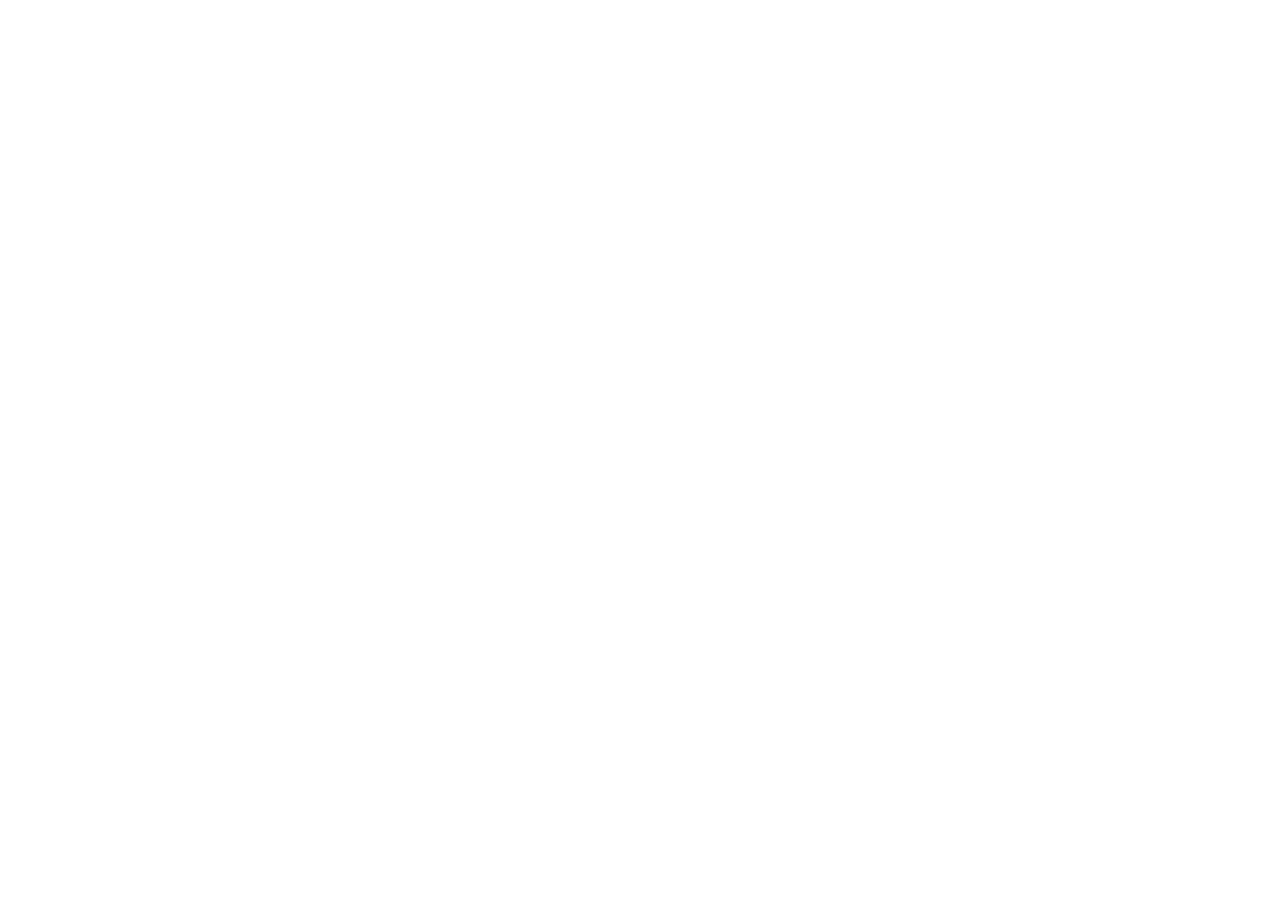
==== index.html @ fa91f6a6 "portfolio" ====
<!DOCTYPE html>
<html lang="fr">
<head>
    <meta charset="UTF-8">
    <meta name="viewport" content="width=device-width, initial-scale=1.0">
    <link rel="stylesheet" href="./public/assets/css/style.css">
    <link rel="stylesheet" href="./assets/framework/bootstrap.min.css">
    <title>Portfolio</title>
</head>
<body>
    <header>

    </header>

    <main>

    </main>

    <footer>
        
    </footer>
    <script src="./assets/framework/bootstrap.min.js"></script>
</body>
</html>
---- public/assets/css/style.css ----
: root {
    
}
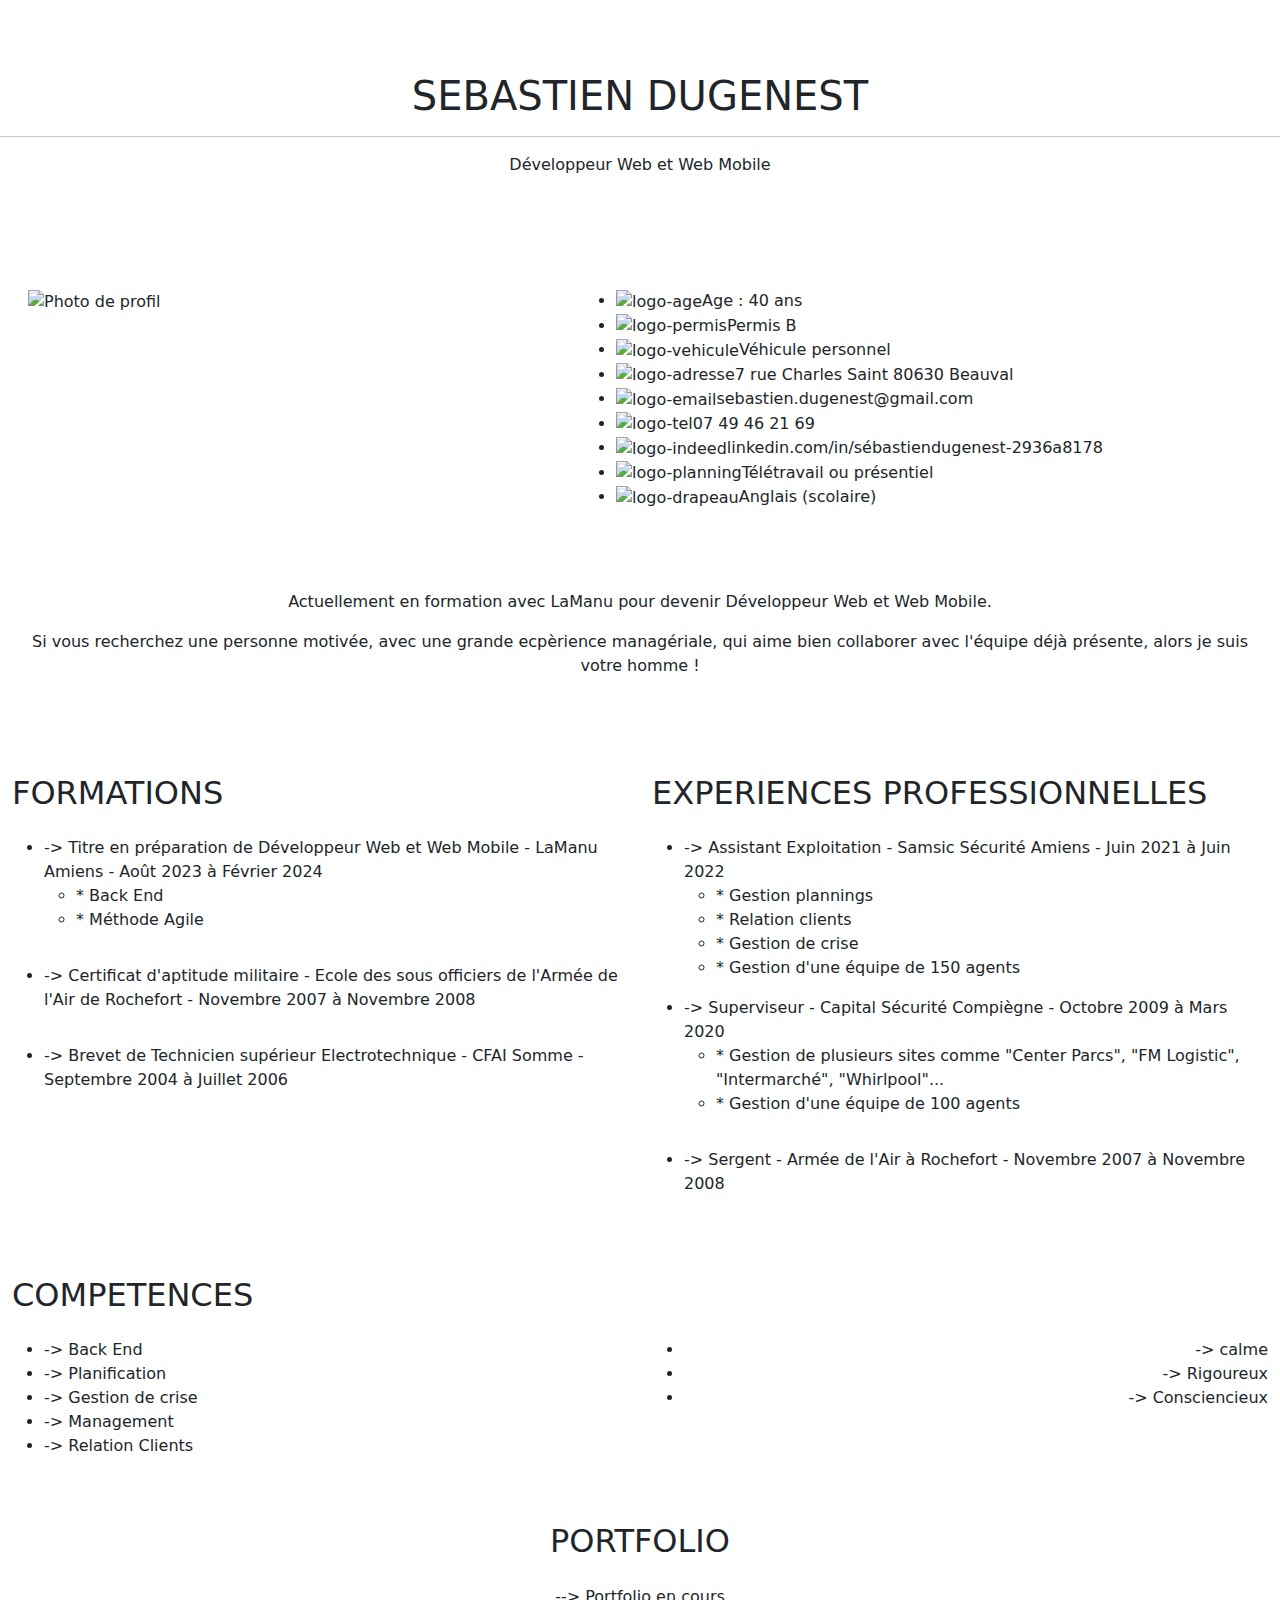
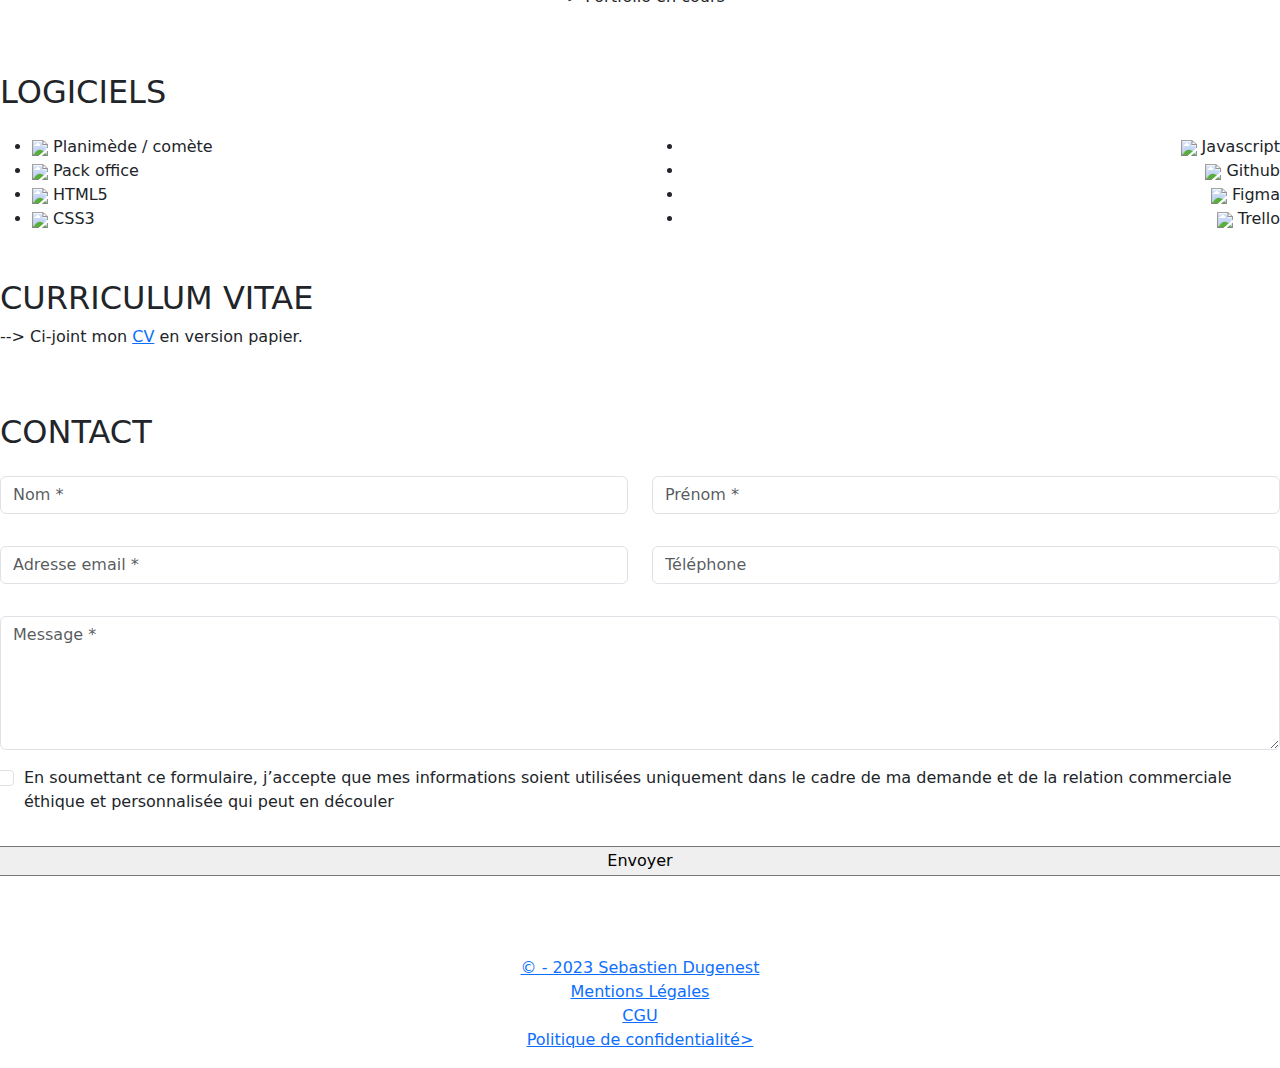
==== commit e1d6c2f0: "modif index" ====
--- a/index.html
+++ b/index.html
@@ -3,22 +3,206 @@
 <head>
     <meta charset="UTF-8">
     <meta name="viewport" content="width=device-width, initial-scale=1.0">
+    <link rel="stylesheet" href="./public/assets/framework/bootstrap.min.css">
     <link rel="stylesheet" href="./public/assets/css/style.css">
-    <link rel="stylesheet" href="./assets/framework/bootstrap.min.css">
     <title>Portfolio</title>
 </head>
+
 <body>
-    <header>
-
+        <div class="container-fluid">            
+            <div class="row">
+                <div class="col-12 col-md-12 px-3">
+                    <nav class="navbar navbar-expand-lg navbar-dark">
+                        <a class="navbar-brand" href="#" id="portfoliohead"></a>
+                        <button class="navbar-toggler" type="button" data-bs-toggle="collapse" data-bs-target="#navbarSupportedContent" aria-controls="navbarSupportedContent" aria-expanded="false" aria-label="Toggle navigation">
+                            <span class="navbar-toggler-icon"></span>
+                        </button>
+                        <div class="collapse navbar-collapse justify-content-end" id="navbarSupportedContent">
+                            <ul class="navbar-nav mb-2 mb-lg-0">
+                                <li class="nav-item">
+                                    <a class="nav-link active" aria-current="page" href="#biographie"><p id="portfoliohead">Biographie</p></a>
+                                </li>
+                                <li class="nav-item">
+                                    <a class="nav-link active" aria-current="page" href="#portfolio"><p id="portfoliohead">Portfolio</p></a>
+                                </li>
+                                <li class="nav-item">
+                                    <a class="nav-link active" aria-current="page" href="#contact"><p id="portfoliohead">Contact</p></a>
+                                </li>
+                            </ul>
+                        </div>
+                    </nav>
+                </div>
+            </div>
+        </div>
+
+    <header id="header_img" class="container-fluid">
+        <div class="row overlay"></div>
     </header>
+        <div class="row h-100 justify-content-center align-items-center overlay">
+            <div class="col text-center">
+                <h1 class="header-title">SEBASTIEN DUGENEST</h1><hr>
+                <p class="header-text">Développeur Web et Web Mobile</p>
+            </div>
+        </div>
+    
 
     <main>
-
+        <section class="biographie" id="biographie">
+            <div class="container-fluid py-5">
+                <div class="row px-md-3">
+                    <div class="col-md-5 py-5">
+                        <img src="./public/assets/img/Photo.jpg" alt="Photo de profil" class="img-fluid">
+                    </div>
+                    <div class="col col-md-7 py-5 px-md-5">
+                        <ul class="nav-item">
+                            <li class="biographie-text"><img class="logo" src="./public/assets/img/3788610.png" alt="logo-age">Age : 40 ans</li>
+                            <li class="biographie-text"><img class="logo" src="./public/assets/img/1581919.png" alt="logo-permis">Permis B</li>
+                            <li class="biographie-text"><img class="logo" src="./public/assets/img/43849624-icône-de-voiture-transport-icon-vector-illustration.jpeg" alt="logo-vehicule">Véhicule personnel</li>
+                            <li class="biographie-text"><img class="logo" src="./public/assets/img/pngtree-address-icon-image_2287716.jpeg" alt="logo-adresse">7 rue Charles Saint 80630 Beauval</li>
+                            <li class="biographie-text"><img class="logo" src="./public/assets/img/icône-de-l-enveloppe-message-électronique-boîte-réception-messages-électroniques-web-messagerie-158449848.webp" alt="logo-email">sebastien.dugenest@gmail.com</li>
+                            <li class="biographie-text"><img class="logo" src="./public/assets/img/pngtree-phone-icon-isolated-on-abstract-background-png-image_2001593.jpeg" alt="logo-tel">07 49 46 21 69</li>
+                            <li class="biographie-text"><img class="logo" src="./public/assets/img/174857.png" alt="logo-indeed">linkedin.com/in/sébastiendugenest-2936a8178</li>
+                            <li class="biographie-text"><img class="logo" src="./public/assets/img/49870.png" alt="logo-planning">Télétravail ou présentiel</li>
+                            <li class="biographie-text"><img class="logo" src="./public/assets/img/1377975.png" alt="logo-drapeau">Anglais (scolaire)</li>
+                        </ul>
+                    </div>
+                </div>
+                <div class="row py-md-3 text-center">
+                    <p class="biographie-text">Actuellement en formation avec LaManu pour devenir Développeur Web et Web Mobile.</p>
+                    <p class="biographie-text">Si vous recherchez une personne motivée, avec une grande ecpèrience managériale, qui aime bien collaborer avec l'équipe déjà présente, alors je suis votre homme !</p>
+                </div>
+            </div>
+        </section>
+        <section class="informations">
+            <div class="container-fluid">
+                <div class="row">
+                    <div class="formations col col-md-6 py-3 py-md-3">
+                        <h2 class="formations-title">FORMATIONS</h2>
+                        <ul class="nav-item">
+                            <li class="formations-text py-3">-> Titre en préparation de Développeur Web et Web Mobile - LaManu Amiens - <span class="italic">Août 2023 à Février 2024</span>
+                                <ul class="sous-class-formations-text">
+                                    <li class="sous-class-formations-text">* Back End</li>
+                                    <li class="sous-class-formations-text">* Méthode Agile</li>
+                                </ul>
+                            </li>
+                            <li class="formations-text py-3">-> Certificat d'aptitude militaire - Ecole des sous officiers de l'Armée de l'Air de Rochefort - <span class="italic">Novembre 2007 à Novembre 2008</span></li>
+                            <li class="formations-text py-3">-> Brevet de Technicien supérieur Electrotechnique - CFAI Somme - <span class="italic">Septembre 2004 à Juillet 2006</span></li>
+                        </ul>
+                    </div>
+                    <div class="experiences-professionnelles col col-md-6 py-3 py-md-3">
+                        <h2 class="experiences-professionnelles-title">EXPERIENCES PROFESSIONNELLES</h2>
+                        <ul class="nav-item py-3">
+                            <li class="experiences-professionnelles-text">-> Assistant Exploitation - Samsic Sécurité Amiens - <span class="italic">Juin 2021 à Juin 2022</span>
+                                <ul class="sous-class-experiences-professionnelles">
+                                    <li class="sous-class-experiences-professionnelles-text">* Gestion plannings</li>
+                                    <li class="sous-class-experiences-professionnelles-text">* Relation clients</li>
+                                    <li class="sous-class-experiences-professionnelles-text">* Gestion de crise</li>
+                                    <li class="sous-class-experiences-professionnelles-text">* Gestion d'une équipe de 150 agents</li>
+                                </ul>
+                            </li>
+                            <li class="experiences-professionnelles-text py-3">-> Superviseur - Capital Sécurité Compiègne - <span class="italic">Octobre 2009 à Mars 2020</span>
+                                <ul class="sous-class-experiences-professionnelles">
+                                    <li class="sous-class-experiences-professionnelles-text">* Gestion de plusieurs sites comme "Center Parcs", "FM Logistic", "Intermarché", "Whirlpool"...</li>
+                                    <li class="sous-class-experiences-professionnelles-text">* Gestion d'une équipe de 100 agents</li>
+                                </ul>                                </li>
+                            <li class="experiences-professionnelles-text py-3">-> Sergent - Armée de l'Air à Rochefort - <span class="italic">Novembre 2007 à Novembre 2008</span></li>
+                        </ul>
+                    </div>
+                </div>
+                <div class="row competences py-3">
+                    <h2 class="competences-title">COMPETENCES</h2>
+                    <div class="col-md-6 py-3">
+                        <ul class="nav-item">
+                            <li class="competences-text">-> Back End</li>
+                            <li class="competences-text">-> Planification</li>
+                            <li class="competences-text">-> Gestion de crise</li>
+                            <li class="competences-text">-> Management</li>
+                            <li class="competences-text">-> Relation Clients</li>
+                        </ul>
+                    </div>
+                    <div class="col-md-6 text-md-around py-3 text-md-end">
+                        <ul class="nav-item">
+                            <li class="competences-text">-> calme</li>
+                            <li class="competences-text">-> Rigoureux</li>
+                            <li class="competences-text">-> Consciencieux</li>
+                        </ul>
+                    </div>
+                </div>
+            </div>
+        <section class="portfolio py-3 text-center" id="portfolio">
+            <h2>PORTFOLIO</h2>
+            <p class="portfolio-text py-3">--> Portfolio en cours</p>
+        </section>
+            <div class="row logiciels py-3">
+                <h2 class="logiciels-title">LOGICIELS</h2>
+                <div class="col-md-6 py-md-3">
+                    <ul class="nav-item">
+                        <li class="logiciels-text"><img class="logo2" src="./public/assets/img/49870.png"> Planimède / comète</li>
+                        <li class="logiciels-text"><img class="logo2" src="./public/assets/img/1486565573-microsoft-office_81557.png"> Pack office</li>
+                        <li class="logiciels-text"><img class="logo2" src="./public/assets/img/social_html5_1970.png"> HTML5</li>
+                        <li class="logiciels-text"><img class="logo2" src="./public/assets/img/css3.png"> CSS3</li>
+                    </ul>
+                </div>
+                <div class="col-md-6 text-md-end py-md-3">
+                    <ul class="nav-item">
+                        <li class="logiciels-text"><img class="logo2" src="./public/assets/img/5968292.png"> Javascript </li>
+                        <li class="logiciels-text"><img class="logo2" src="./public/assets/img/png-transparent-github-social-media-computer-icons-logo-android-github-logo-computer-wallpaper-banner.png"> Github </li>
+                        <li class="logiciels-text"><img class="logo2" src="./public/assets/img/5968705.png"> Figma </li>
+                        <li class="logiciels-text"><img class="logo2" src="./public/assets/img/trello_icon_146085.png"> Trello </li>
+                    </ul>
+                </div>
+            </div>
+        </div>
+        </section>
+        <section class="cv-numerique">
+            <div class="row">
+                <h2>CURRICULUM VITAE</h2>
+                    <p>-->   Ci-joint mon <a href="./cv.html" class="cv">CV</a> en version papier.</p>
+            </div>
+        </section class="contact">
+        <form class="contact py-5 py-md-5" id="contact">
+                <h2>CONTACT</h2>
+            <div class="row py-3 py-md-3">    
+                <div class="col col-md-6"> 
+                    <input type="text" class="form-control" placeholder="Nom *" aria-label="Last name">
+                </div>
+                <div class="col col-md-6">
+                    <input type="text" class="form-control" placeholder="Prénom *" aria-label="First name">
+                </div>
+            </div>
+            <div class="row py-3 py-md-3">     
+                <div class="col col-md-6">
+                    <input type="email" class="form-control" placeholder="Adresse email *" aria-label="email">
+                </div>
+                <div class="col col-md-6">
+                    <input type="tel" class="form-control" placeholder="Téléphone" aria-label="number">
+                </div>
+            </div>
+            <div class="row py-3 py-md-3">
+                <div class="col">
+                    <textarea class="form-control" rows="5" placeholder="Message *"></textarea>
+                </div>
+            </div>
+            <div class="row form-check">
+                <input class="form-check-input" type="checkbox"><p>En soumettant ce formulaire, j’accepte que mes informations soient utilisées uniquement dans le cadre de ma demande et de la relation commerciale éthique et personnalisée qui peut en découler</p>
+            </div>
+            <div class="row py-3 py-md-3 justify-content-center">
+                <input class="btn-form" type="submit" value="Envoyer">
+            </div>
+        </form>
     </main>
 
     <footer>
-        
+        <div class="container-fluid">
+            <div class="row text-center py-3 py-md-3">
+                <div class="mention-legal-text"><a href="#">© - 2023 Sebastien Dugenest</a></div>                    
+                <div class="mention-legal-text"><a href="https://entreprendre.service-public.fr/vosdroits/F31228#:~:text=Les%20mentions%20l%C3%A9gales%20sont%20les,ou%20dans%20une%20page%20d%C3%A9di%C3%A9e.">Mentions Légales</a></div>
+                <div class="mention-legal-text"><a href="https://www.rocketlawyer.com/fr/fr/entreprise/utilisez-les-cgv-adaptees/document/cgu-conditions-generales-d-utilisation?gclid=CjwKCAjw6p-oBhAYEiwAgg2Pgll1vQj9U2InCCS0Q3O35NaMHdMT6wblmT2XVbriUt9PA_g9YZSHcRoCIE4QAvD_BwE">CGU</a></div>
+                <div class="mention-legal-text"><a href="https://cookiefirst.com/fr/generateur-de-politique-de-cookies-pour-votre-site-web/?gclid=CjwKCAjw6p-oBhAYEiwAgg2PghpPvGIw2X0zA-8cw4-gaSRVlmwPX-BAu9-tBrBmLYZ2girv2cmzgxoC_WwQAvD_BwE">Politique de confidentialité></a></div>
+            </div>
+        </div>
     </footer>
-    <script src="./assets/framework/bootstrap.min.js"></script>
+
+    <script src="./public/assets/framework/bootstrap.min.js"></script>
 </body>
 </html>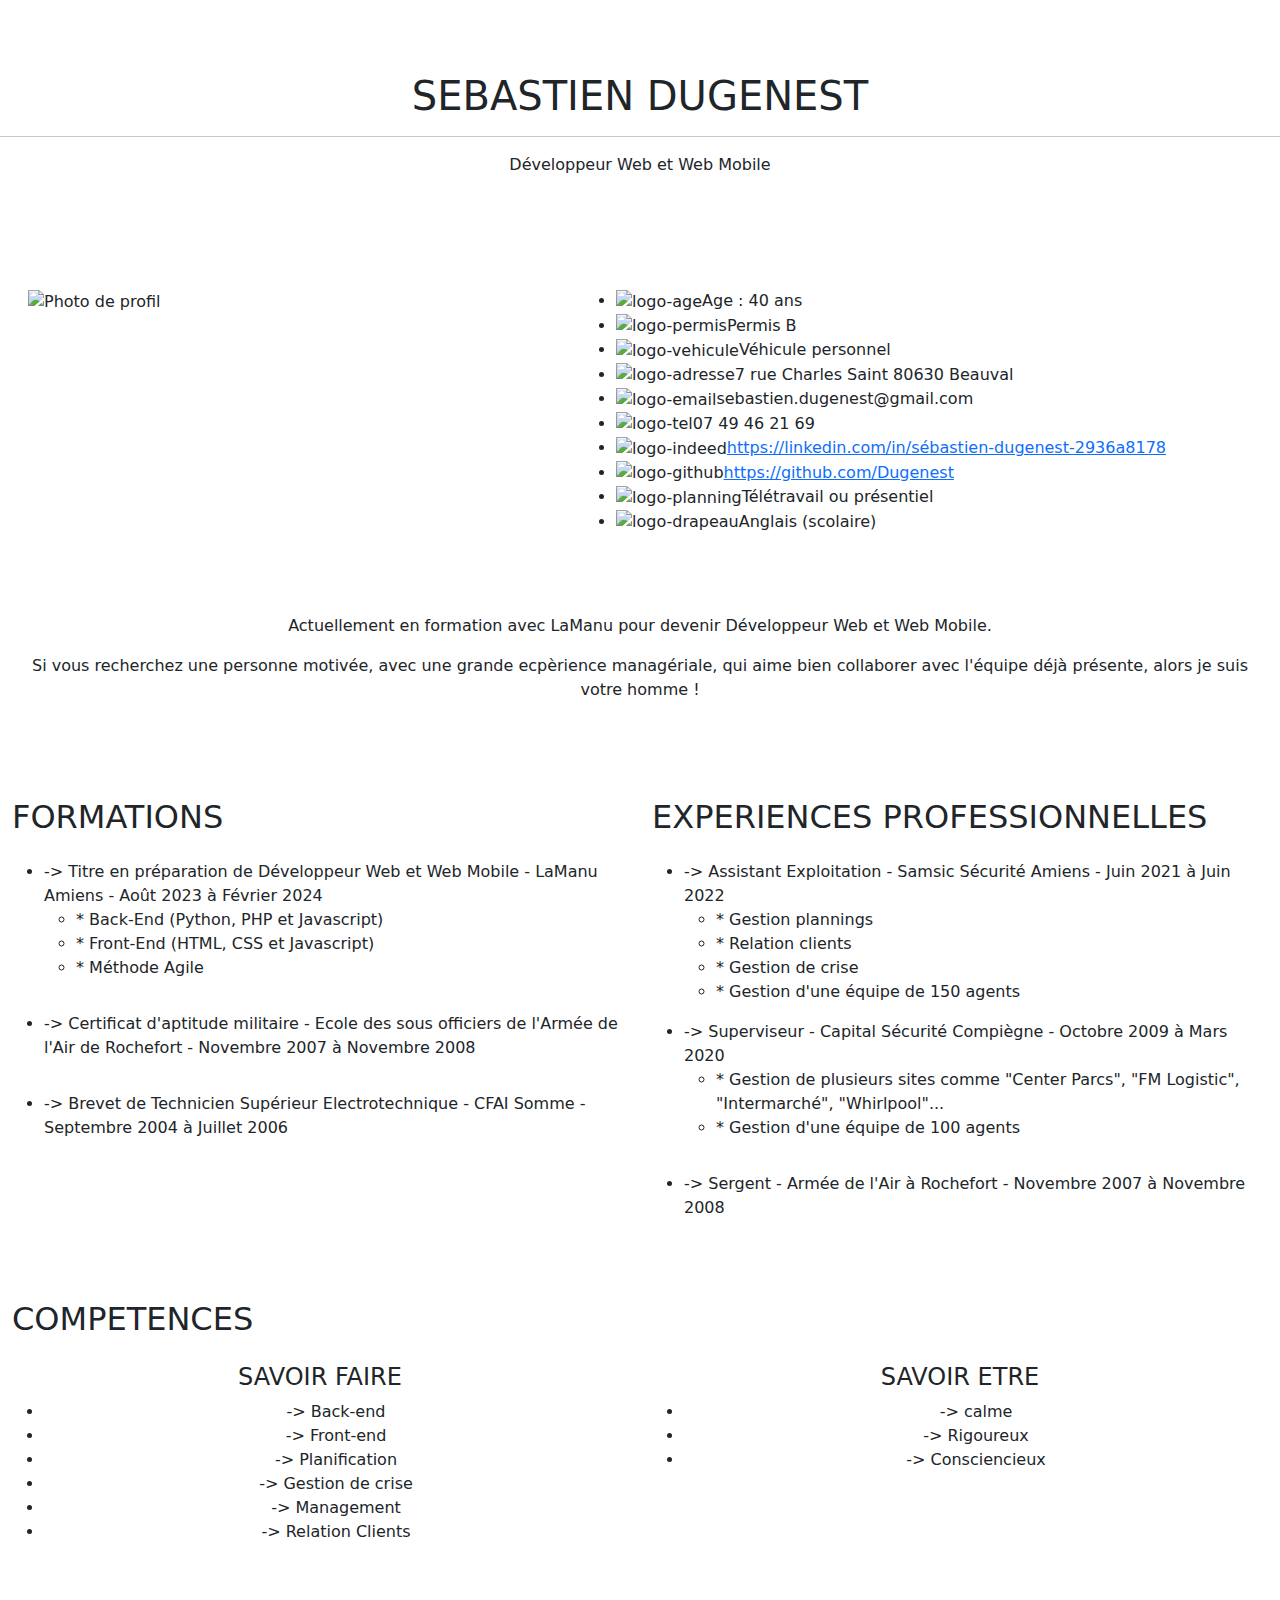
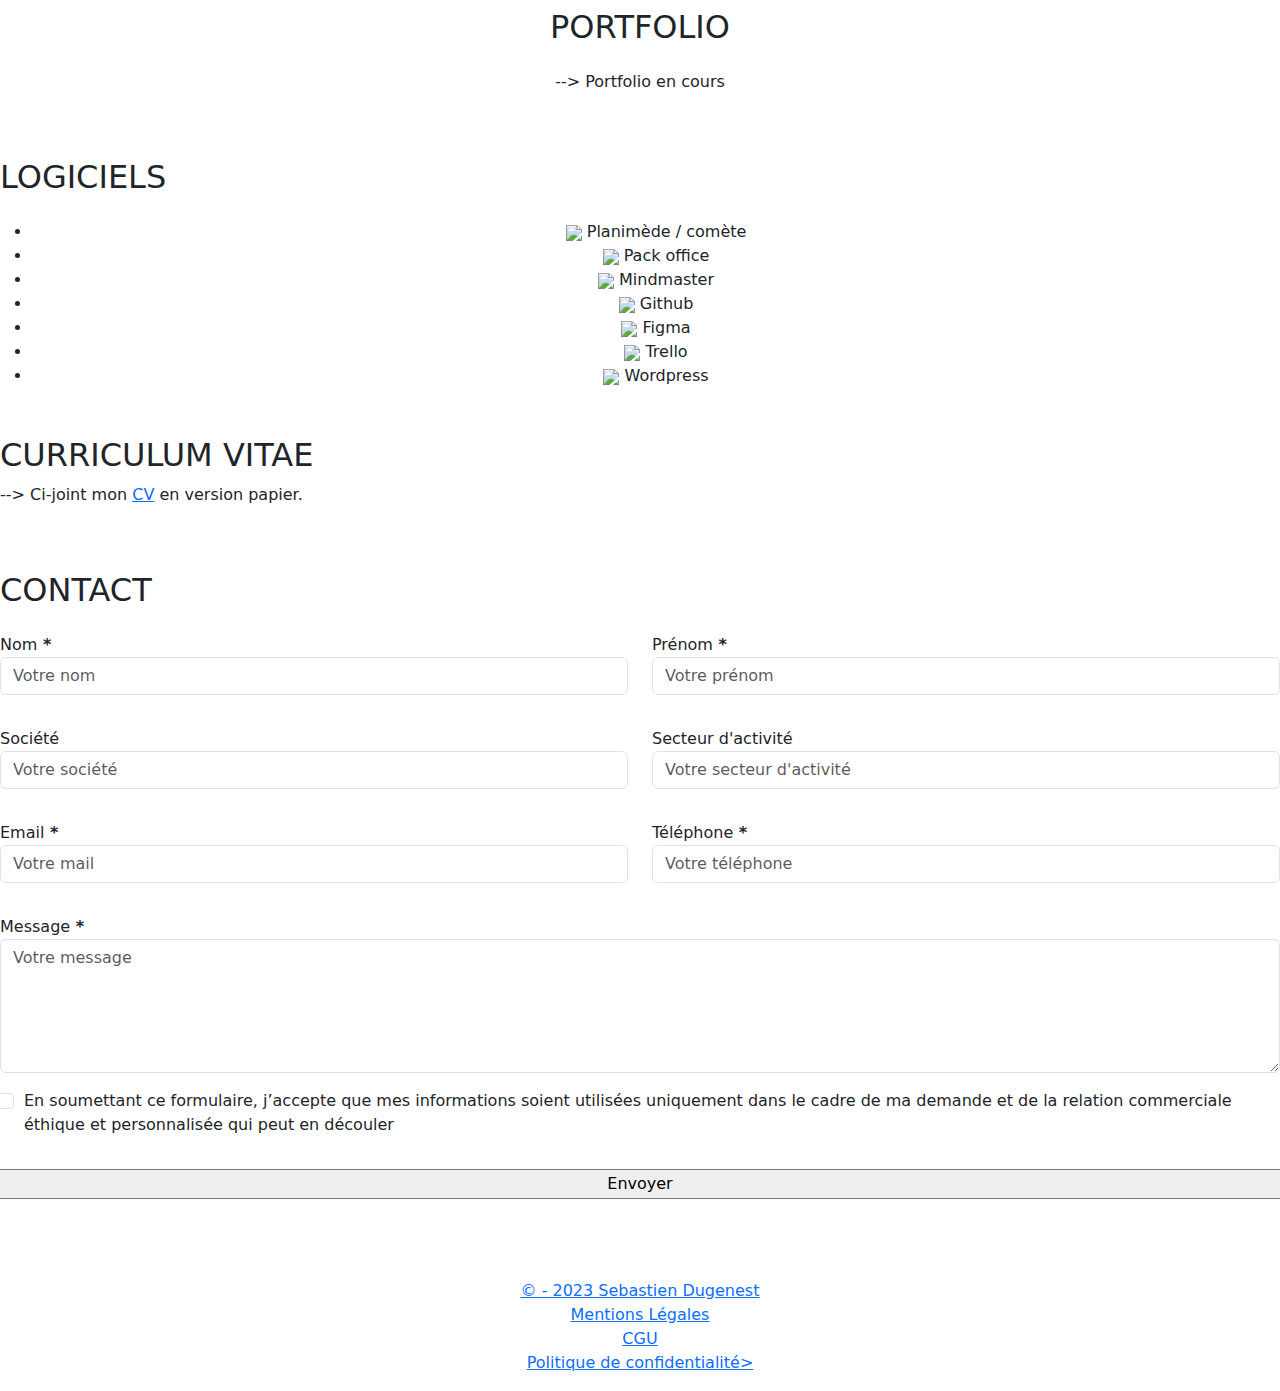
==== commit 6800d267: "modif nom" ====
--- a/index.html
+++ b/index.html
@@ -5,10 +5,11 @@
     <meta name="viewport" content="width=device-width, initial-scale=1.0">
     <link rel="stylesheet" href="./public/assets/framework/bootstrap.min.css">
     <link rel="stylesheet" href="./public/assets/css/style.css">
-    <title>Portfolio</title>
+    <title>Dugenest Sebastien</title>
 </head>
 
 <body>
+<!-- Début de la Navbar -->
         <div class="container-fluid">            
             <div class="row">
                 <div class="col-12 col-md-12 px-3">
@@ -26,6 +27,9 @@
                                     <a class="nav-link active" aria-current="page" href="#portfolio"><p id="portfoliohead">Portfolio</p></a>
                                 </li>
                                 <li class="nav-item">
+                                    <a class="nav-link active" aria-current="page" href="#cv"><p id="portfoliohead">CV</p></a>
+                                </li>
+                                <li class="nav-item">
                                     <a class="nav-link active" aria-current="page" href="#contact"><p id="portfoliohead">Contact</p></a>
                                 </li>
                             </ul>
@@ -34,7 +38,9 @@
                 </div>
             </div>
         </div>
-
+<!-- Fin de la Navbar -->
+
+<!-- Début du header -->
     <header id="header_img" class="container-fluid">
         <div class="row overlay"></div>
     </header>
@@ -44,9 +50,11 @@
                 <p class="header-text">Développeur Web et Web Mobile</p>
             </div>
         </div>
-    
-
+<!-- Fin du header -->
+
+<!-- Début du main -->
     <main>
+    <!-- Début de la biographie -->
         <section class="biographie" id="biographie">
             <div class="container-fluid py-5">
                 <div class="row px-md-3">
@@ -61,7 +69,8 @@
                             <li class="biographie-text"><img class="logo" src="./public/assets/img/pngtree-address-icon-image_2287716.jpeg" alt="logo-adresse">7 rue Charles Saint 80630 Beauval</li>
                             <li class="biographie-text"><img class="logo" src="./public/assets/img/icône-de-l-enveloppe-message-électronique-boîte-réception-messages-électroniques-web-messagerie-158449848.webp" alt="logo-email">sebastien.dugenest@gmail.com</li>
                             <li class="biographie-text"><img class="logo" src="./public/assets/img/pngtree-phone-icon-isolated-on-abstract-background-png-image_2001593.jpeg" alt="logo-tel">07 49 46 21 69</li>
-                            <li class="biographie-text"><img class="logo" src="./public/assets/img/174857.png" alt="logo-indeed">linkedin.com/in/sébastiendugenest-2936a8178</li>
+                            <li class="biographie-text"><img class="logo" src="./public/assets/img/174857.png" alt="logo-indeed"><a href="https://linkedin.com/in/sébastien-dugenest-2936a8178" target="_blank">https://linkedin.com/in/sébastien-dugenest-2936a8178</a></li>
+                            <li class="biographie-text"><img class="logo" src="./public/assets/img/png-transparent-github-social-media-computer-icons-logo-android-github-logo-computer-wallpaper-banner.png" alt="logo-github"><a href="https://github.com/Dugenest" target="_blank">https://github.com/Dugenest</a></li>
                             <li class="biographie-text"><img class="logo" src="./public/assets/img/49870.png" alt="logo-planning">Télétravail ou présentiel</li>
                             <li class="biographie-text"><img class="logo" src="./public/assets/img/1377975.png" alt="logo-drapeau">Anglais (scolaire)</li>
                         </ul>
@@ -73,22 +82,30 @@
                 </div>
             </div>
         </section>
+    <!-- Fin de la biographie -->
+
+    <!-- Début de la section informations -->
         <section class="informations">
             <div class="container-fluid">
                 <div class="row">
+                    <!-- Début de la section formations -->
                     <div class="formations col col-md-6 py-3 py-md-3">
                         <h2 class="formations-title">FORMATIONS</h2>
                         <ul class="nav-item">
                             <li class="formations-text py-3">-> Titre en préparation de Développeur Web et Web Mobile - LaManu Amiens - <span class="italic">Août 2023 à Février 2024</span>
                                 <ul class="sous-class-formations-text">
-                                    <li class="sous-class-formations-text">* Back End</li>
+                                    <li class="sous-class-formations-text">* Back-End  (Python, PHP et Javascript)</li>
+                                    <li class="sous-class-formations-text">* Front-End (HTML, CSS et Javascript)</li>
                                     <li class="sous-class-formations-text">* Méthode Agile</li>
                                 </ul>
                             </li>
                             <li class="formations-text py-3">-> Certificat d'aptitude militaire - Ecole des sous officiers de l'Armée de l'Air de Rochefort - <span class="italic">Novembre 2007 à Novembre 2008</span></li>
-                            <li class="formations-text py-3">-> Brevet de Technicien supérieur Electrotechnique - CFAI Somme - <span class="italic">Septembre 2004 à Juillet 2006</span></li>
-                        </ul>
-                    </div>
+                            <li class="formations-text py-3">-> Brevet de Technicien Supérieur Electrotechnique - CFAI Somme - <span class="italic">Septembre 2004 à Juillet 2006</span></li>
+                        </ul>
+                    </div>
+                    <!-- Fin de la section formations -->
+
+                    <!-- Début de la section expériences professionnelles -->
                     <div class="experiences-professionnelles col col-md-6 py-3 py-md-3">
                         <h2 class="experiences-professionnelles-title">EXPERIENCES PROFESSIONNELLES</h2>
                         <ul class="nav-item py-3">
@@ -108,90 +125,129 @@
                             <li class="experiences-professionnelles-text py-3">-> Sergent - Armée de l'Air à Rochefort - <span class="italic">Novembre 2007 à Novembre 2008</span></li>
                         </ul>
                     </div>
-                </div>
+                    <!-- Fin de la section expériences professionnelles -->
+                </div>
+                
+                    <!-- Début de la section compétences -->
                 <div class="row competences py-3">
                     <h2 class="competences-title">COMPETENCES</h2>
-                    <div class="col-md-6 py-3">
-                        <ul class="nav-item">
-                            <li class="competences-text">-> Back End</li>
+                        <!-- Début de la section savoir faire -->
+                    <div class="col-md-6 py-3 text-center">
+                        <h4>SAVOIR FAIRE</h4>
+                        <ul class="nav-item">
+                            <li class="competences-text">-> Back-end</li>
+                            <li class="competences-text">-> Front-end</li>
                             <li class="competences-text">-> Planification</li>
                             <li class="competences-text">-> Gestion de crise</li>
                             <li class="competences-text">-> Management</li>
                             <li class="competences-text">-> Relation Clients</li>
                         </ul>
                     </div>
-                    <div class="col-md-6 text-md-around py-3 text-md-end">
+                        <!-- Fin de la section savoir faire -->
+
+                        <!-- Début de la section savoir être -->
+                    <div class="col-md-6 text-md-around py-3 text-center">
+                        <h4>SAVOIR ETRE</h4>
                         <ul class="nav-item">
                             <li class="competences-text">-> calme</li>
                             <li class="competences-text">-> Rigoureux</li>
                             <li class="competences-text">-> Consciencieux</li>
                         </ul>
                     </div>
-                </div>
-            </div>
+                        <!-- Fin de la section savoir être -->
+                </div>
+                    <!-- Fin de la section compétences -->
+            </div>
+        </section>
+        <!-- Fin de la section informations -->
+
+        <!-- Début du portfolio -->
         <section class="portfolio py-3 text-center" id="portfolio">
             <h2>PORTFOLIO</h2>
             <p class="portfolio-text py-3">--> Portfolio en cours</p>
         </section>
+        <!-- Fin du portforlio -->
+
+        <!-- Début des logiciels -->
             <div class="row logiciels py-3">
                 <h2 class="logiciels-title">LOGICIELS</h2>
-                <div class="col-md-6 py-md-3">
+                <div class="col col-md-12 py-md-3 justify-content-center text-center">
                     <ul class="nav-item">
                         <li class="logiciels-text"><img class="logo2" src="./public/assets/img/49870.png"> Planimède / comète</li>
                         <li class="logiciels-text"><img class="logo2" src="./public/assets/img/1486565573-microsoft-office_81557.png"> Pack office</li>
-                        <li class="logiciels-text"><img class="logo2" src="./public/assets/img/social_html5_1970.png"> HTML5</li>
-                        <li class="logiciels-text"><img class="logo2" src="./public/assets/img/css3.png"> CSS3</li>
-                    </ul>
-                </div>
-                <div class="col-md-6 text-md-end py-md-3">
-                    <ul class="nav-item">
-                        <li class="logiciels-text"><img class="logo2" src="./public/assets/img/5968292.png"> Javascript </li>
+                        <li class="logiciels-text"><img class="logo2" src="./public/assets/img/téléchargement.png"> Mindmaster </li>
                         <li class="logiciels-text"><img class="logo2" src="./public/assets/img/png-transparent-github-social-media-computer-icons-logo-android-github-logo-computer-wallpaper-banner.png"> Github </li>
                         <li class="logiciels-text"><img class="logo2" src="./public/assets/img/5968705.png"> Figma </li>
                         <li class="logiciels-text"><img class="logo2" src="./public/assets/img/trello_icon_146085.png"> Trello </li>
+                        <li class="logiciels-text"><img class="logo2" src="./public/assets/img/téléchargement (1).png"> Wordpress </li>
                     </ul>
                 </div>
             </div>
-        </div>
-        </section>
-        <section class="cv-numerique">
+        <!-- Fin des logiciels -->
+
+        <!-- Début du cv -->
+        <section class="cv-numerique" id="cv">
             <div class="row">
                 <h2>CURRICULUM VITAE</h2>
-                    <p>-->   Ci-joint mon <a href="./cv.html" class="cv">CV</a> en version papier.</p>
-            </div>
-        </section class="contact">
-        <form class="contact py-5 py-md-5" id="contact">
-                <h2>CONTACT</h2>
-            <div class="row py-3 py-md-3">    
-                <div class="col col-md-6"> 
-                    <input type="text" class="form-control" placeholder="Nom *" aria-label="Last name">
-                </div>
-                <div class="col col-md-6">
-                    <input type="text" class="form-control" placeholder="Prénom *" aria-label="First name">
-                </div>
-            </div>
-            <div class="row py-3 py-md-3">     
-                <div class="col col-md-6">
-                    <input type="email" class="form-control" placeholder="Adresse email *" aria-label="email">
-                </div>
-                <div class="col col-md-6">
-                    <input type="tel" class="form-control" placeholder="Téléphone" aria-label="number">
-                </div>
-            </div>
-            <div class="row py-3 py-md-3">
-                <div class="col">
-                    <textarea class="form-control" rows="5" placeholder="Message *"></textarea>
-                </div>
-            </div>
-            <div class="row form-check">
-                <input class="form-check-input" type="checkbox"><p>En soumettant ce formulaire, j’accepte que mes informations soient utilisées uniquement dans le cadre de ma demande et de la relation commerciale éthique et personnalisée qui peut en découler</p>
-            </div>
-            <div class="row py-3 py-md-3 justify-content-center">
-                <input class="btn-form" type="submit" value="Envoyer">
-            </div>
+                    <p>-->   Ci-joint mon <a href="./cv.html" target="_blank" class="cv">CV</a> en version papier.</p>
+            </div>
+        </section>
+        <!-- Fin du cv -->
+
+        <!-- Début du contact -->
+        <section class="contact">
+            <!-- Début du formulaire -->
+            <form class="contact py-5 py-md-5" id="contact">
+                    <h2>CONTACT</h2>
+                <div class="row py-3 py-md-3">    
+                    <div class="col col-md-6"> 
+                        <label for="form-control">Nom<strong class="red"> *</strong></label>
+                        <input type="text" class="form-control" placeholder="Votre nom" aria-label="Last name">
+                    </div>
+                    <div class="col col-md-6">
+                        <label for="form-control">Prénom<strong class="red"> *</strong></label>
+                        <input type="text" class="form-control" placeholder="Votre prénom" aria-label="First name">
+                    </div>
+                </div>
+                <div class="row py-3 py-md-3">    
+                    <div class="col col-md-6"> 
+                        <label for="form-control">Société</label>
+                        <input type="text" class="form-control" placeholder="Votre société" aria-label="company">
+                    </div>
+                    <div class="col col-md-6">
+                        <label for="form-control">Secteur d'activité</label>
+                        <input type="text" class="form-control" placeholder="Votre secteur d'activité" aria-label="activity area">
+                    </div>
+                </div>
+                <div class="row py-3 py-md-3">     
+                    <div class="col col-md-6">
+                        <label for="form-control">Email<strong class="red"> *</strong></label>
+                        <input type="email" class="form-control" placeholder="Votre mail" aria-label="email">
+                    </div>
+                    <div class="col col-md-6">
+                        <label for="form-control">Téléphone<strong class="red"> *</strong></label>
+                        <input type="tel" class="form-control" placeholder="Votre téléphone" aria-label="number">
+                    </div>
+                </div>
+                <div class="row py-3 py-md-3">
+                    <div class="col">
+                        <label for="form-control">Message<strong class="red"> *</strong></label>
+                        <textarea class="form-control" rows="5" placeholder="Votre message"></textarea>
+                    </div>
+                </div>
+                <div class="row form-check">
+                    <input class="form-check-input" type="checkbox"><p>En soumettant ce formulaire, j’accepte que mes informations soient utilisées uniquement dans le cadre de ma demande et de la relation commerciale éthique et personnalisée qui peut en découler</p>
+                </div>
+                <div class="row py-3 py-md-3 justify-content-center">
+                    <input class="btn-form" type="submit" value="Envoyer">
+                </div>
+            <!-- Fin du formulaire -->
         </form>
+        <!-- Fin du contact -->
     </main>
-
+<!-- Fin du main -->
+
+<!-- Début du footer -->
     <footer>
         <div class="container-fluid">
             <div class="row text-center py-3 py-md-3">
@@ -202,7 +258,10 @@
             </div>
         </div>
     </footer>
-
+<!-- Fin du footer -->
+
+<!-- Début du script bootstrap -->
     <script src="./public/assets/framework/bootstrap.min.js"></script>
+<!-- Fin du script bootstrap -->
 </body>
 </html>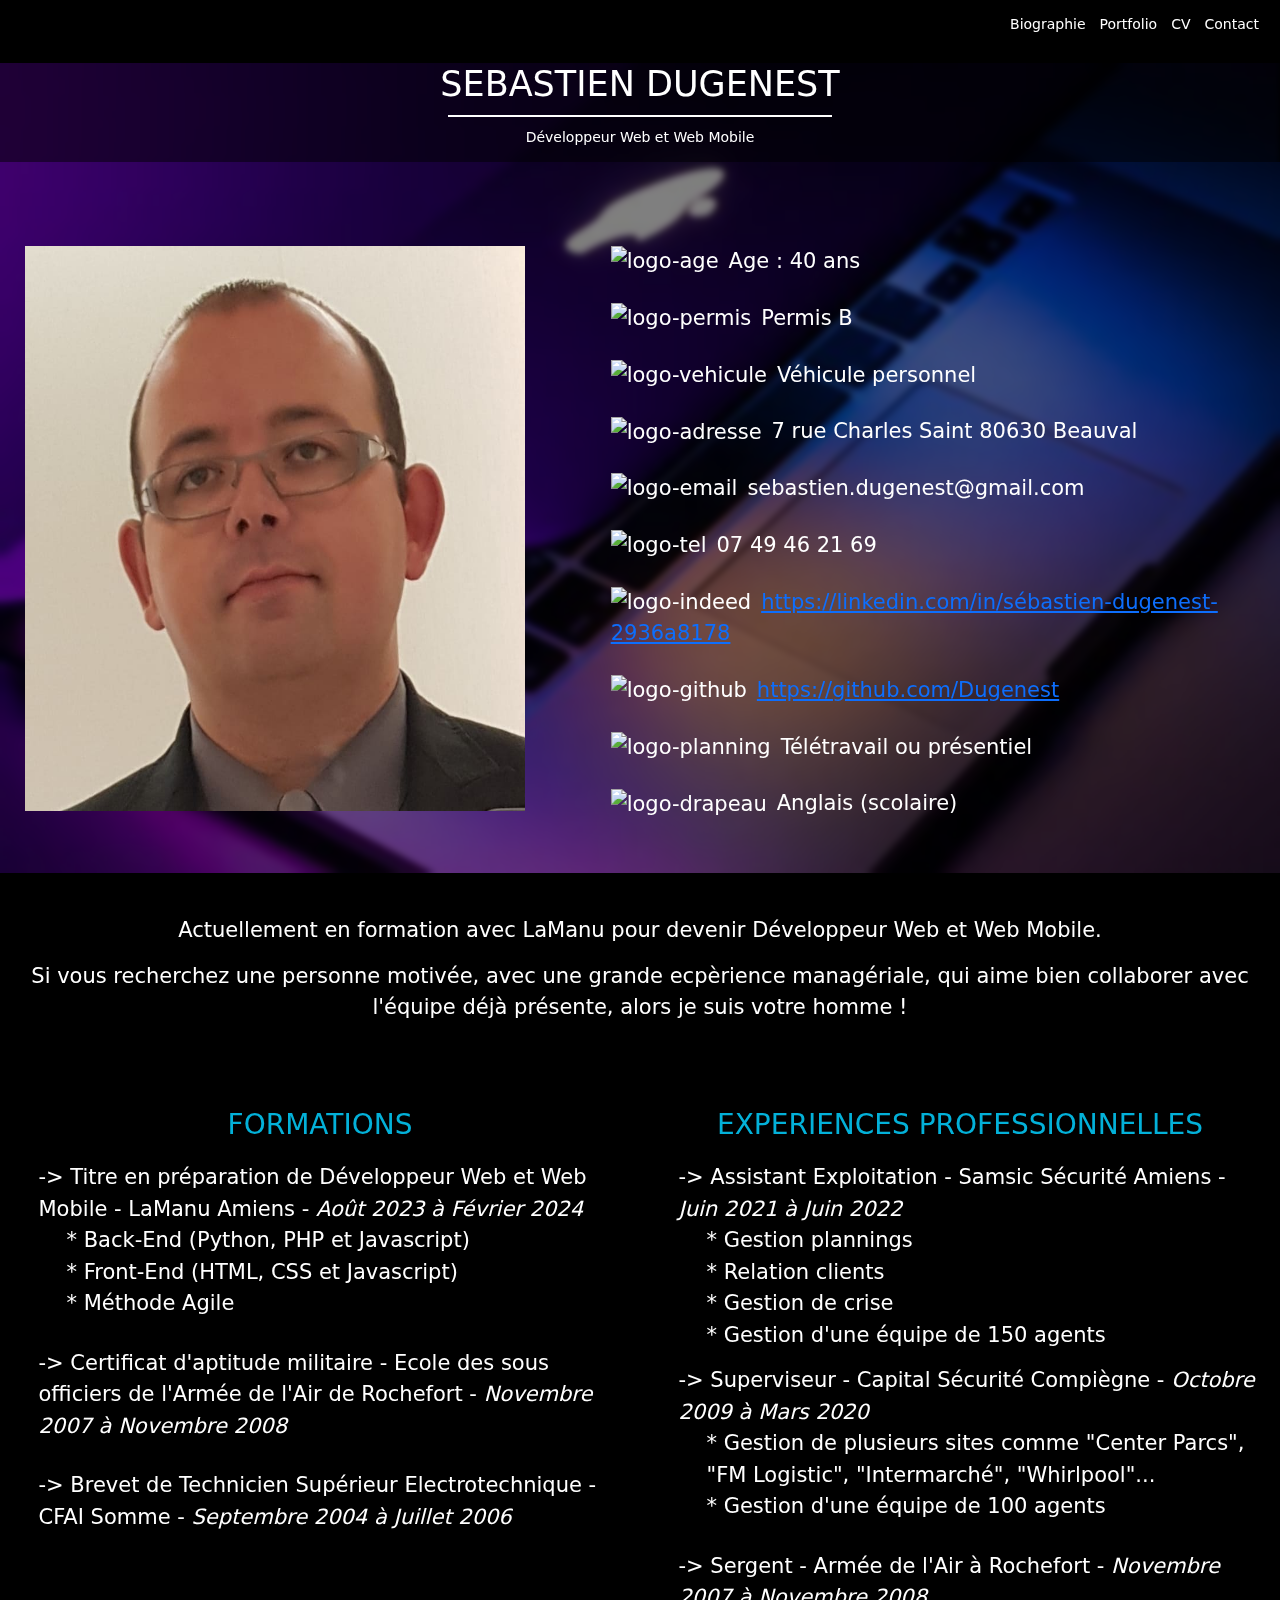
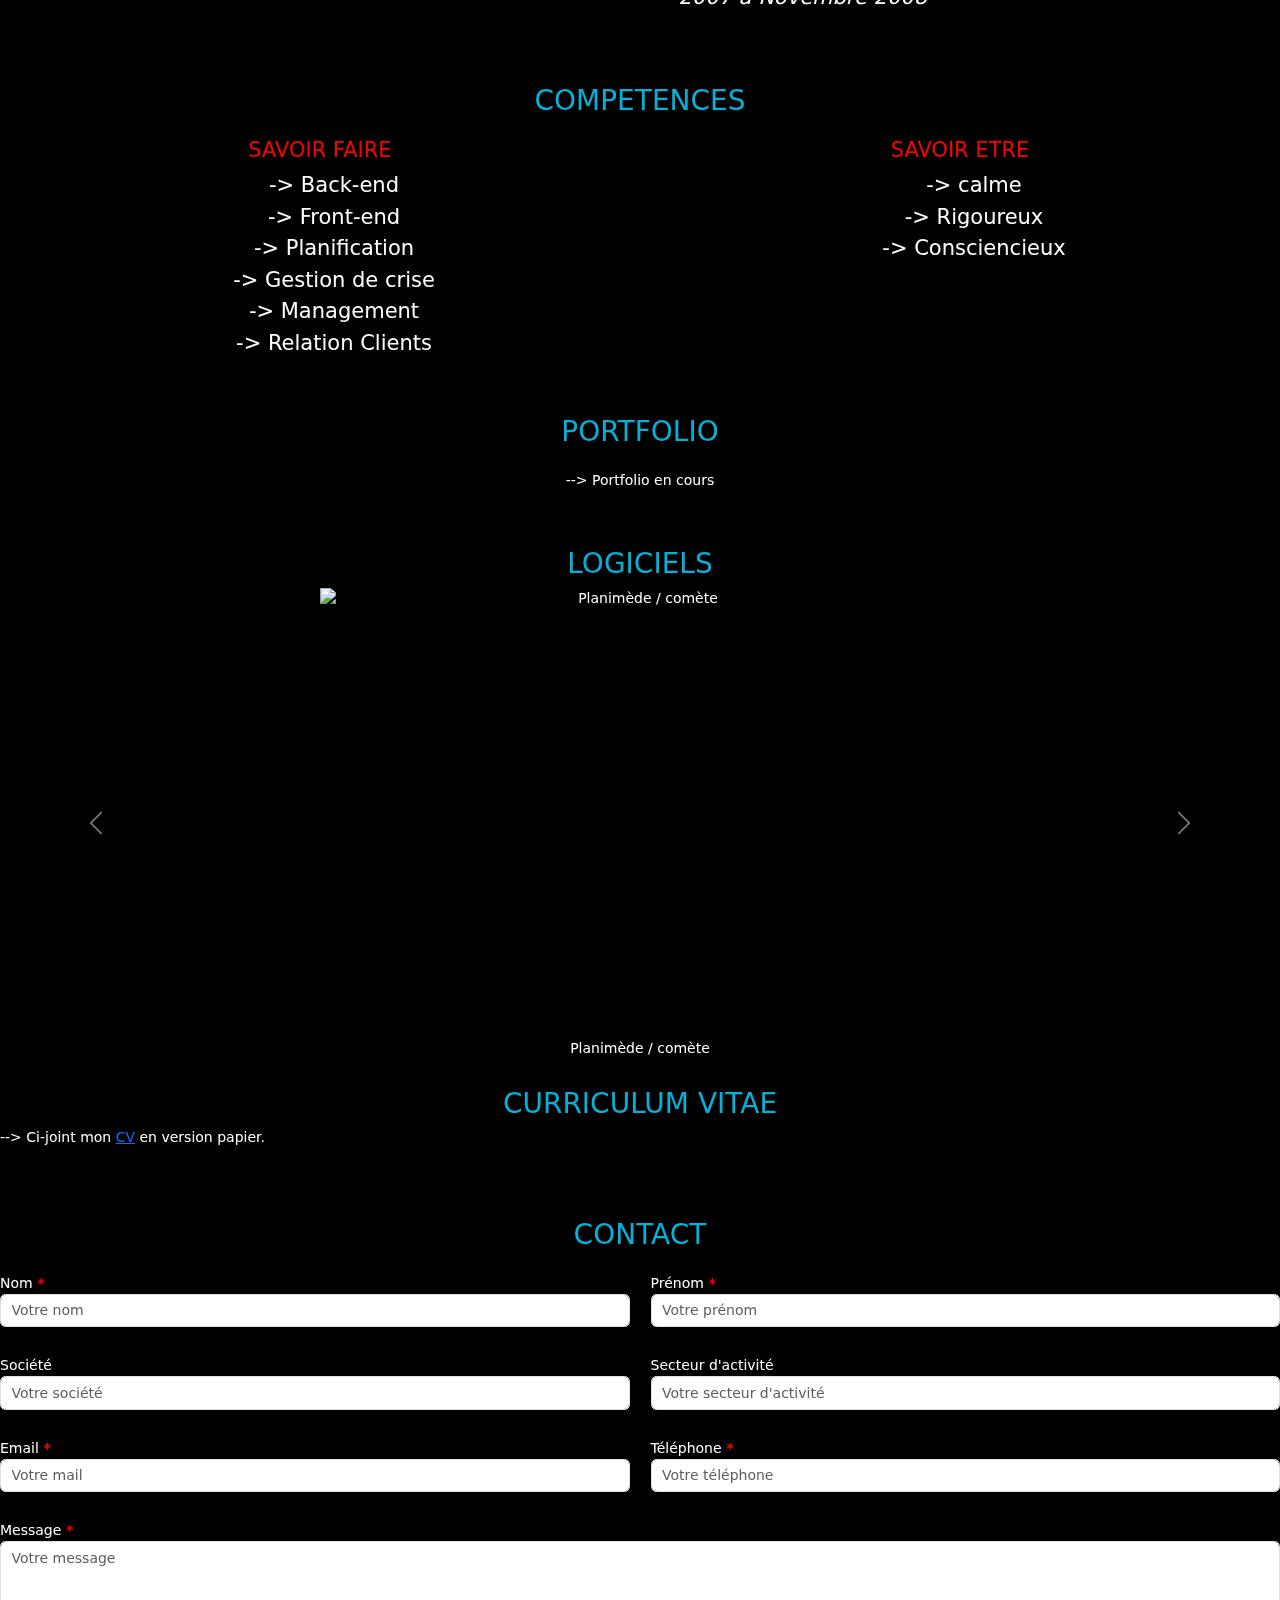
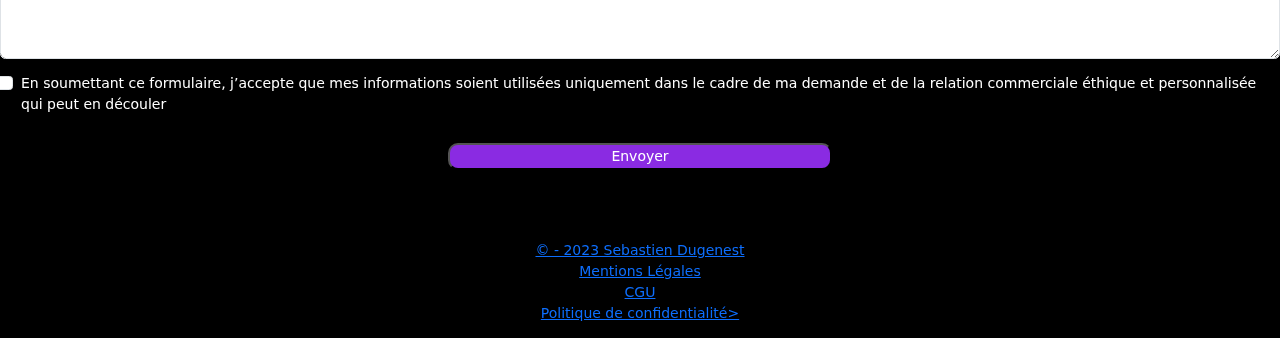
==== commit 938b70b4: "ajout caroussel" ====
--- a/index.html
+++ b/index.html
@@ -169,24 +169,46 @@
         <!-- Fin du portforlio -->
 
         <!-- Début des logiciels -->
-            <div class="row logiciels py-3">
+        <section class="logiciels py-3">
                 <h2 class="logiciels-title">LOGICIELS</h2>
-                <div class="col col-md-12 py-md-3 justify-content-center text-center">
-                    <ul class="nav-item">
-                        <li class="logiciels-text"><img class="logo2" src="./public/assets/img/49870.png"> Planimède / comète</li>
-                        <li class="logiciels-text"><img class="logo2" src="./public/assets/img/1486565573-microsoft-office_81557.png"> Pack office</li>
-                        <li class="logiciels-text"><img class="logo2" src="./public/assets/img/téléchargement.png"> Mindmaster </li>
-                        <li class="logiciels-text"><img class="logo2" src="./public/assets/img/png-transparent-github-social-media-computer-icons-logo-android-github-logo-computer-wallpaper-banner.png"> Github </li>
-                        <li class="logiciels-text"><img class="logo2" src="./public/assets/img/5968705.png"> Figma </li>
-                        <li class="logiciels-text"><img class="logo2" src="./public/assets/img/trello_icon_146085.png"> Trello </li>
-                        <li class="logiciels-text"><img class="logo2" src="./public/assets/img/téléchargement (1).png"> Wordpress </li>
-                    </ul>
-                </div>
-            </div>
+            <div id="carouselExampleInterval" class="carousel slide text-center align-items-center" data-bs-ride="carousel">
+                <div class="carousel-inner">
+                    <div class="carousel-item active" data-bs-interval="3000">
+                        <li class="logiciels-text"><img src="./public/assets/img/49870.png" class="d-block logo2" alt="Planimède / comète"> Planimède / comète</li>
+                    </div>
+                    <div class="carousel-item" data-bs-interval="3000">
+                        <li class="logiciels-text"><img src="./public/assets/img/1486565573-microsoft-office_81557.png" class="d-block logo2" alt="Pack office"> Pack office</li>
+                    </div>
+                    <div class="carousel-item" data-bs-interval="3000">
+                        <li class="logiciels-text"><img src="./public/assets/img/téléchargement.png" class="d-block logo2" alt="Mindmaster"> Mindmaster</li>
+                    </div>
+                    <div class="carousel-item" data-bs-interval="3000">
+                        <li class="logiciels-text"><img src="./public/assets/img/png-transparent-github-social-media-computer-icons-logo-android-github-logo-computer-wallpaper-banner.png" class="d-block logo2" alt="Github"> Github</li>
+                    </div>
+                    <div class="carousel-item" data-bs-interval="3000">
+                        <li class="logiciels-text"><img src="./public/assets/img/5968705.png" class="d-block logo2" alt="Figma"> Figma</li>
+                    </div>
+                    <div class="carousel-item" data-bs-interval="3000">
+                        <li class="logiciels-text"><img src="./public/assets/img/trello_icon_146085.png" class="d-block logo2" alt="Trello"> Trello</li>
+                    </div>
+                    <div class="carousel-item" data-bs-interval="3000">
+                        <li class="logiciels-text"><img src="./public/assets/img/téléchargement (1).png" class="d-block logo2" alt="Wordpress"> Wordpress</li>
+                    </div>
+                </div>
+                <button class="carousel-control-prev" type="button" data-bs-target="#carouselExampleInterval" data-bs-slide="prev">
+                    <span class="carousel-control-prev-icon" aria-hidden="true"></span>
+                    <span class="visually-hidden">Previous</span>
+                </button>
+                <button class="carousel-control-next" type="button" data-bs-target="#carouselExampleInterval" data-bs-slide="next">
+                    <span class="carousel-control-next-icon" aria-hidden="true"></span>
+                    <span class="visually-hidden">Next</span>
+                </button>
+            </div>
+        </section>
         <!-- Fin des logiciels -->
 
         <!-- Début du cv -->
-        <section class="cv-numerique" id="cv">
+        <section class="cv-numerique py-3" id="cv">
             <div class="row">
                 <h2>CURRICULUM VITAE</h2>
                     <p>-->   Ci-joint mon <a href="./cv.html" target="_blank" class="cv">CV</a> en version papier.</p>
--- a/public/assets/css/style.css
+++ b/public/assets/css/style.css
@@ -1,3 +1,109 @@
-: root {
-    
-}+:root {
+    font-size: 14px;
+}
+
+#header_img{
+    background-image: url("../img/dmitry-chernyshov-mp7apsum7ae-unsplash-640x512.jpeg");
+    height: 90vh;
+    background-repeat: no-repeat;
+    background-size: cover;
+    background-position: top;
+    position: fixed;
+    z-index: -1;
+}
+
+.overlay {
+    height: 90vh;
+    background-color: rgba(0,0,0,0.5);
+    backdrop-filter: blur(3px);
+}
+
+body {
+    color: white;
+    background-color: black;
+    padding: 0;
+    margin: 0;
+}
+
+header p {
+    font-size: 1.5rem;
+}
+
+hr {
+    background-color: white;
+    height: 2px;
+    width: 30%;
+    margin:10px auto;
+    border: none;
+    opacity: 1;
+}
+
+.biographie img {
+    width: 100vw;
+    height: 565px;
+}
+
+.biographie li {
+    font-size: 1.5rem;
+    padding-bottom: 25px;
+    padding-left: 5px;
+}
+
+.biographie-text, .informations {
+    font-size: 1.5rem;
+}
+
+main ul {
+    list-style: none;
+}
+
+main .logo {
+    width: 40px;
+    height: 30px;
+    padding-right: 10px;
+}
+
+main .logo2 {
+    width: 50%;
+    height: 450px;
+    margin: auto;
+}
+
+.italic {
+    font-style: italic;
+}
+
+h2, h3 {
+    color: #03B1D9;
+    text-align: center;
+}
+
+h4 {
+    color: red;
+    text-align: center;
+}
+
+.cv {
+    height: 100vh;
+    width: 100vw;
+}
+
+.contact {
+    padding-left: 0;
+    margin-left: 0;
+}
+
+.red {
+    color: red;
+}
+
+.btn-form {
+    width: 30vw;
+    background-color: blueviolet;
+    color: white;
+    border-radius: 10px;
+}
+
+li {
+    list-style: none;
+}
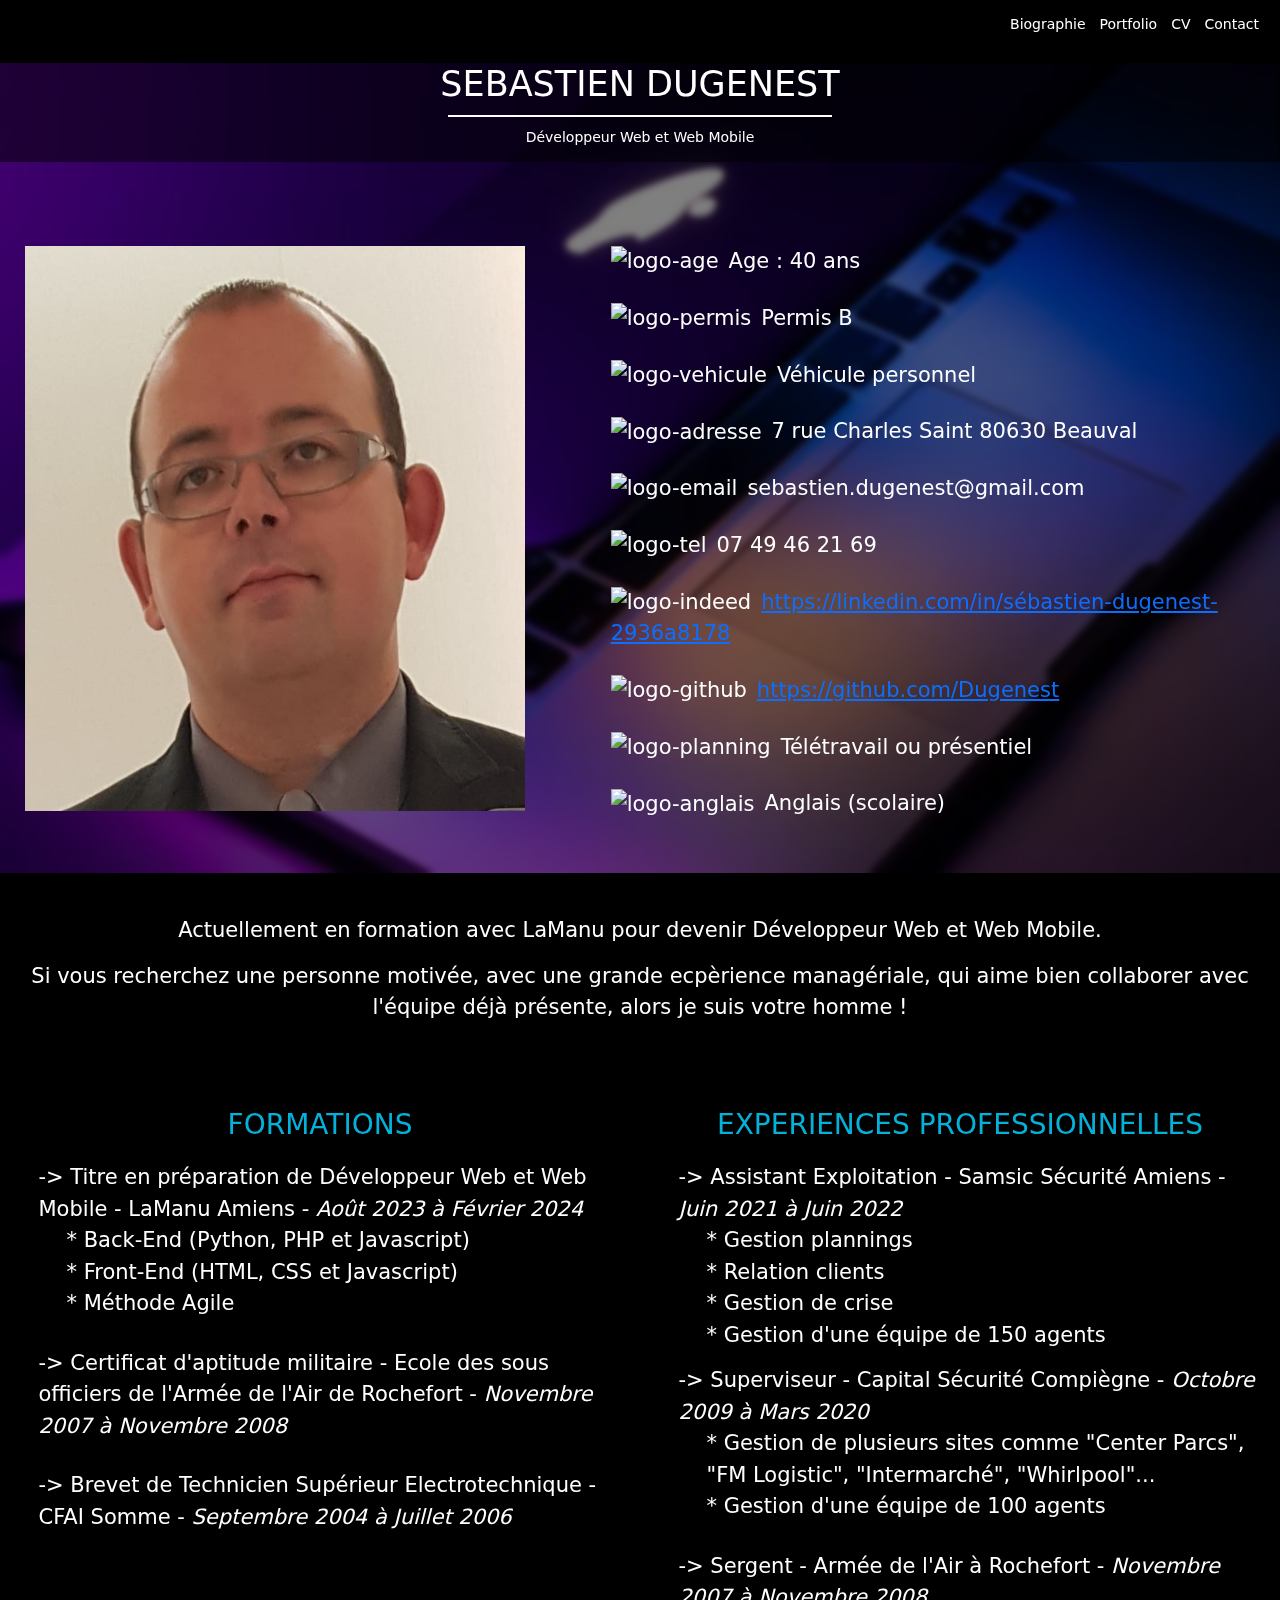
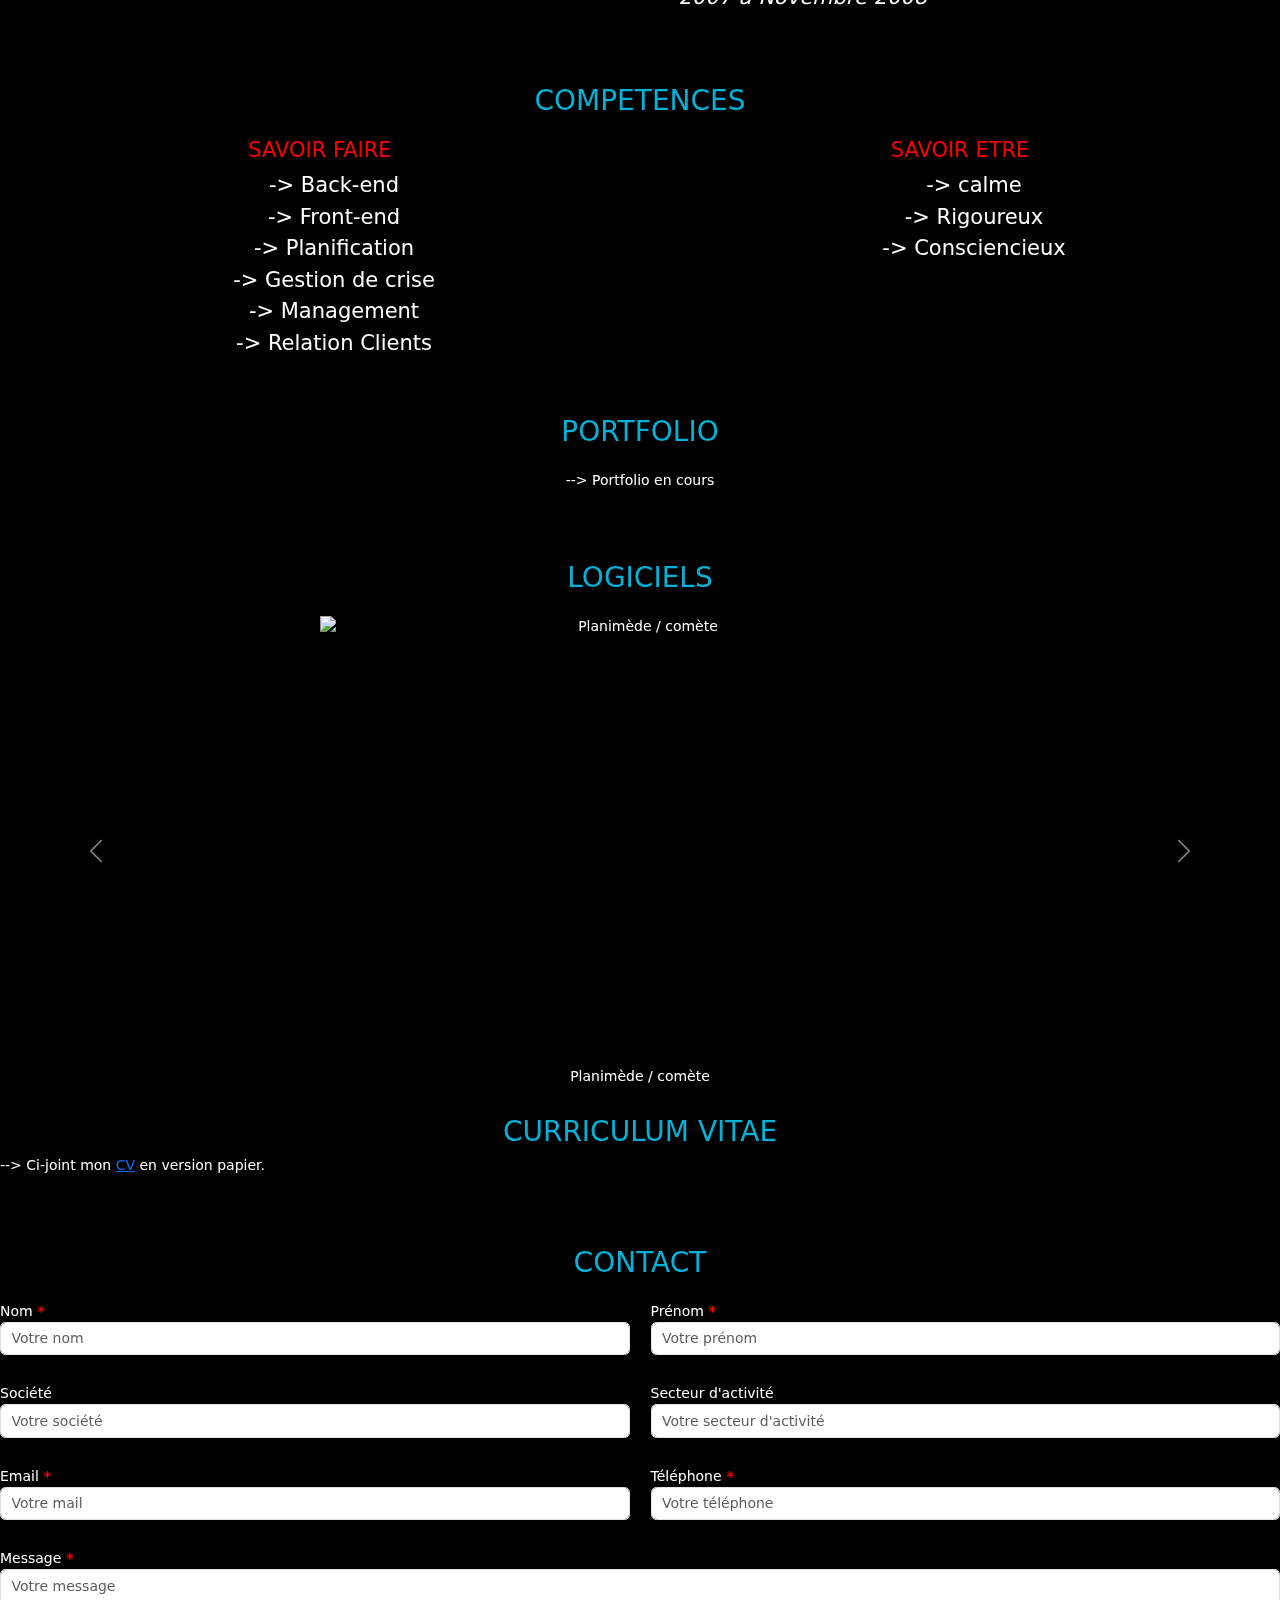
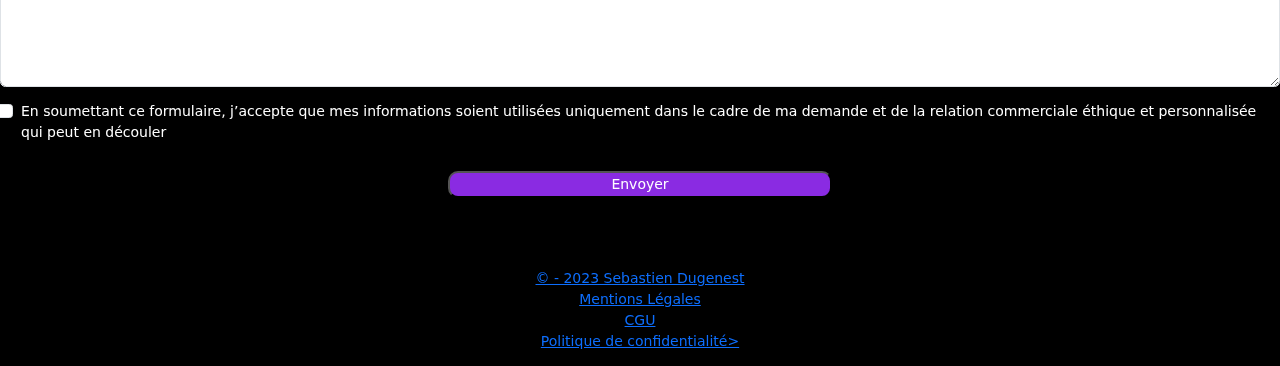
==== commit ddb46b57: "modif liens logos" ====
--- a/index.html
+++ b/index.html
@@ -72,7 +72,7 @@
                             <li class="biographie-text"><img class="logo" src="./public/assets/img/174857.png" alt="logo-indeed"><a href="https://linkedin.com/in/sébastien-dugenest-2936a8178" target="_blank">https://linkedin.com/in/sébastien-dugenest-2936a8178</a></li>
                             <li class="biographie-text"><img class="logo" src="./public/assets/img/png-transparent-github-social-media-computer-icons-logo-android-github-logo-computer-wallpaper-banner.png" alt="logo-github"><a href="https://github.com/Dugenest" target="_blank">https://github.com/Dugenest</a></li>
                             <li class="biographie-text"><img class="logo" src="./public/assets/img/49870.png" alt="logo-planning">Télétravail ou présentiel</li>
-                            <li class="biographie-text"><img class="logo" src="./public/assets/img/1377975.png" alt="logo-drapeau">Anglais (scolaire)</li>
+                            <li class="biographie-text"><img class="logo" src="./public/assets/img/1377975.png" alt="logo-anglais">Anglais (scolaire)</li>
                         </ul>
                     </div>
                 </div>
@@ -170,7 +170,7 @@
 
         <!-- Début des logiciels -->
         <section class="logiciels py-3">
-                <h2 class="logiciels-title">LOGICIELS</h2>
+                <h2 class="logiciels-title py-3">LOGICIELS</h2>
             <div id="carouselExampleInterval" class="carousel slide text-center align-items-center" data-bs-ride="carousel">
                 <div class="carousel-inner">
                     <div class="carousel-item active" data-bs-interval="3000">
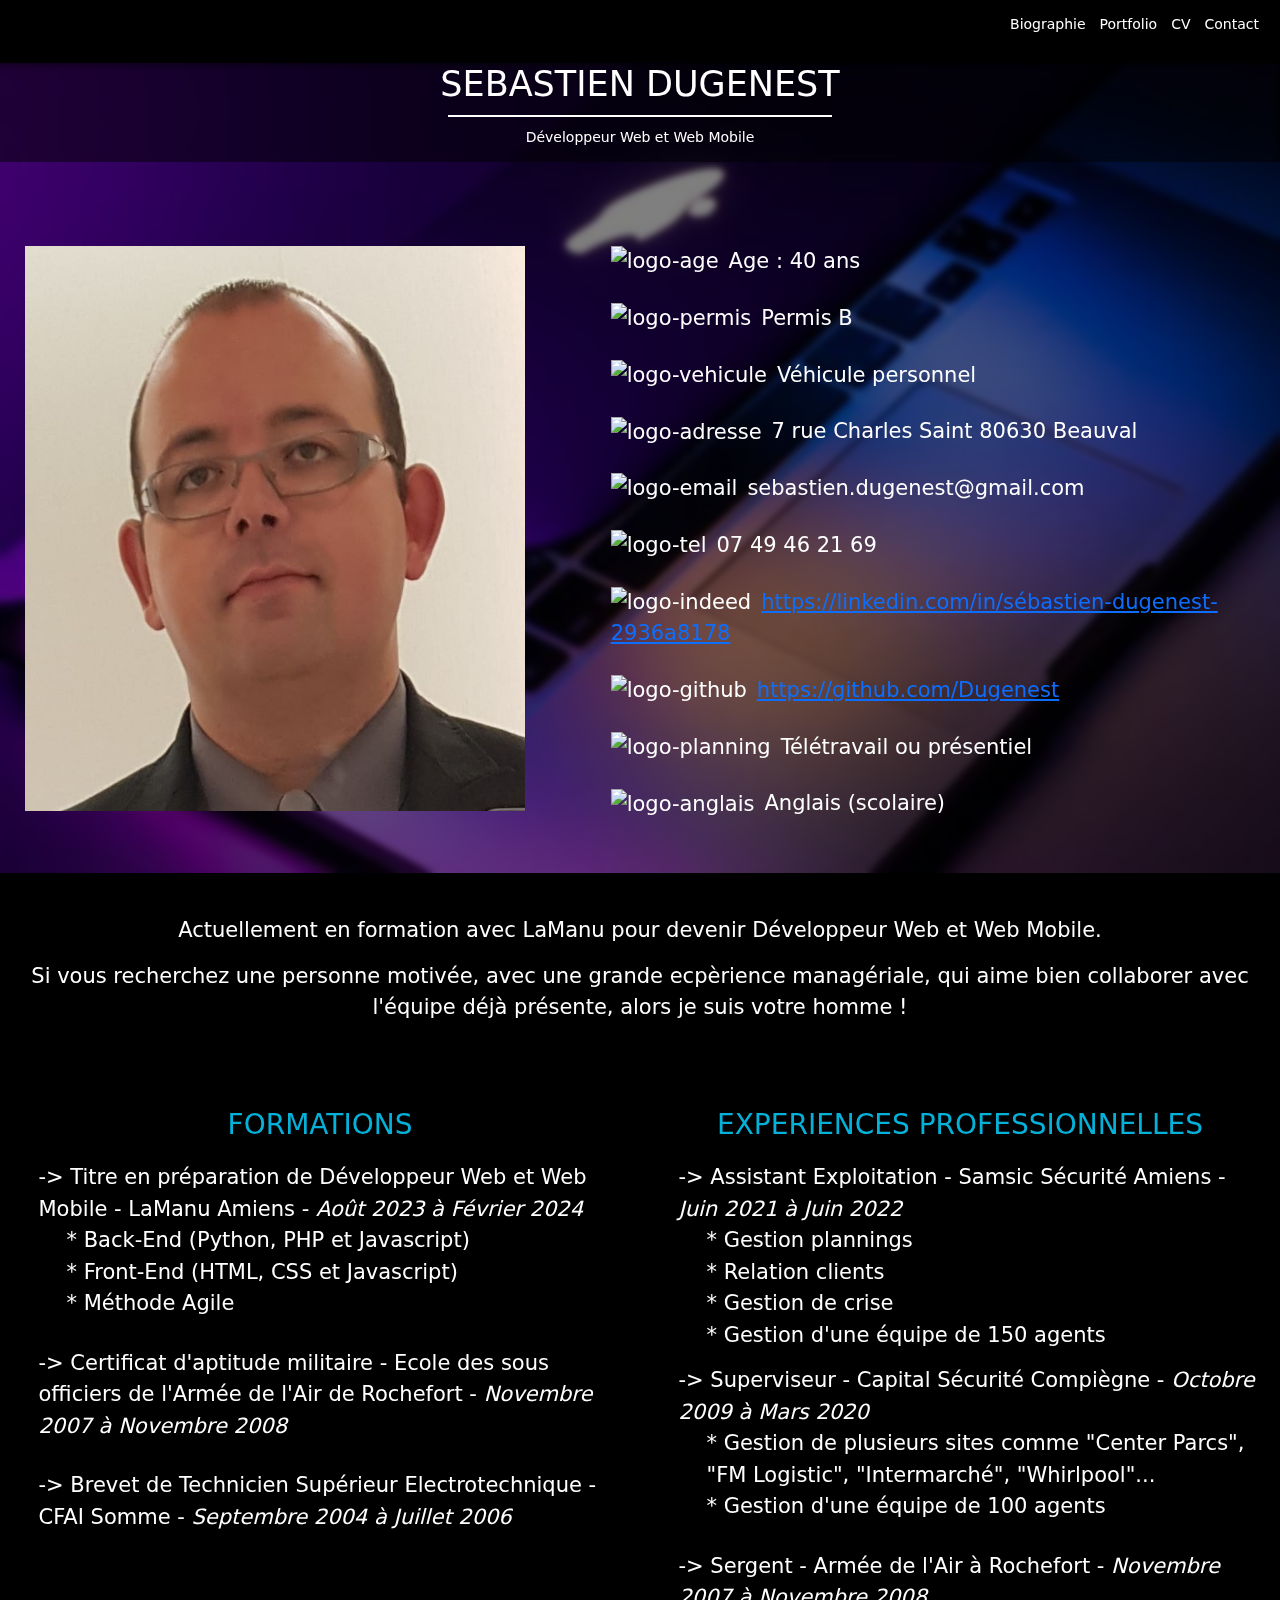
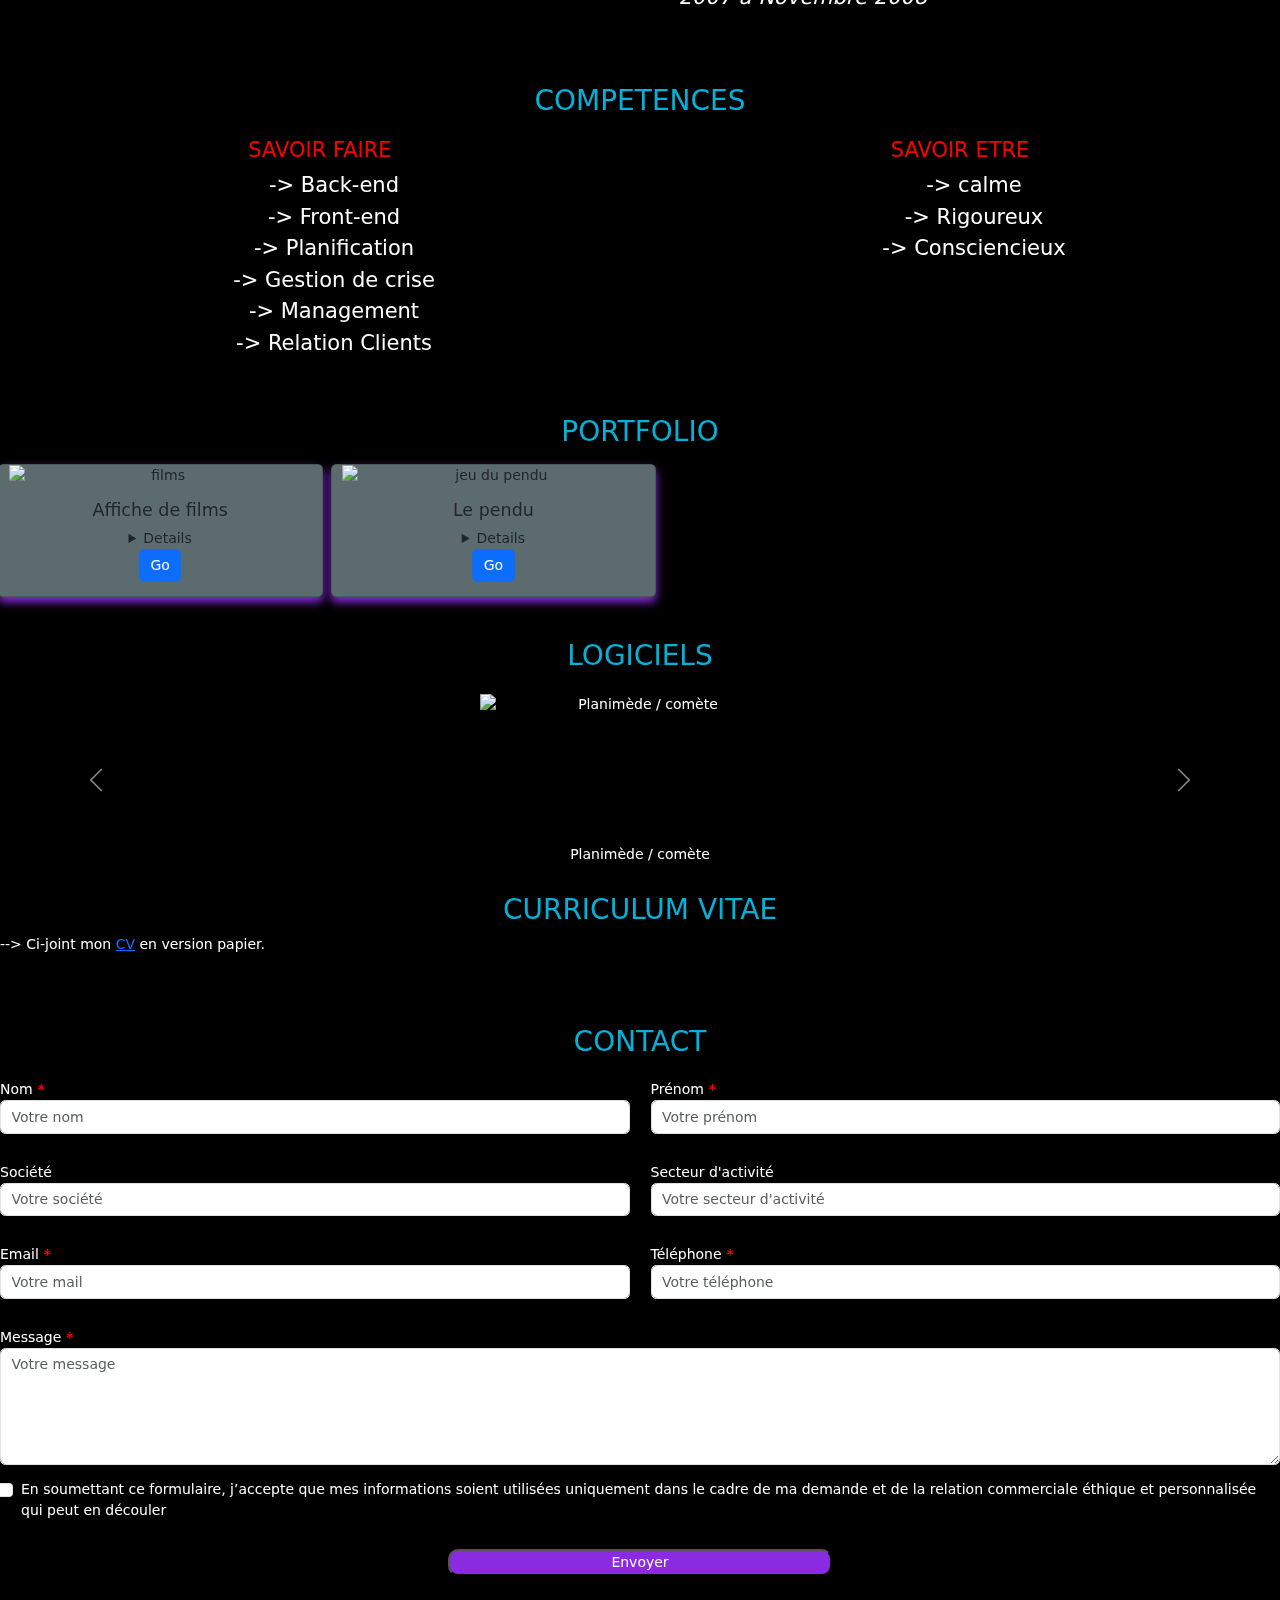
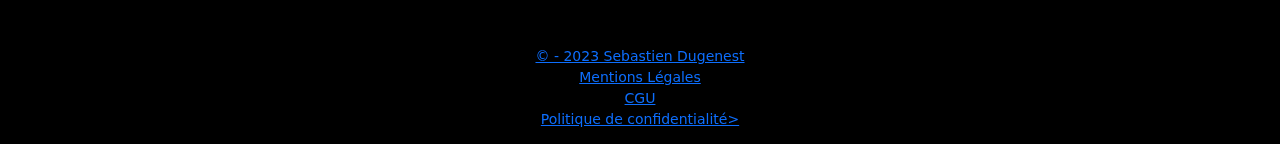
==== commit fcd41bd7: "modif card" ====
--- a/index.html
+++ b/index.html
@@ -162,10 +162,33 @@
         <!-- Fin de la section informations -->
 
         <!-- Début du portfolio -->
-        <section class="portfolio py-3 text-center" id="portfolio">
-            <h2>PORTFOLIO</h2>
-            <p class="portfolio-text py-3">--> Portfolio en cours</p>
-        </section>
+    <section class="portfolio row text-center py-3" id="portfolio">
+        <h2>PORTFOLIO</h2>
+        <div class="col-md-3 card">
+            <img src="./public/assets/img/Capture d’écran 2023-10-18 à 19.21.23.png" class="image-fluid card-image" alt="films">
+            <div class="card-body">
+                <h5 id="card-title" class="card-title">Affiche de films</h5>
+                <details>
+                    <p>A partir du fichier de données movies.json, reproduire la maquette TheManuMovieDataBase.png.
+                        Dans ce projet vous découvrirez la méthode fetch().</p>
+                </details>
+                <a href="https://dugenest.github.io/javascript/tmmdb/public" target="_blank" class="btn btn-primary">Go</a>
+            </div>
+        </div>
+        
+        <div class="col-md-3 card">
+            <img src="./public/assets/img/Capture d’écran 2023-10-18 à 19.11.15.png" class="image-fluid card-image" alt="jeu du pendu">
+            <div class="card-body">
+                <h5 id="card-title" class="card-title">Le pendu</h5>
+                <details>
+                    <p>Vous allez créer une version Javascript du célèbre jeu de votre enfance “Le jeu du pendu”.
+                        Vous serez libre sur le nombre de coups maximum autorisés pour deviner un mot.
+                        Pour ce TP, laissez libre cours à votre imagination en proposant une version originale! Ajoutez autant de fonctionnalités que vous souhaitez (sons, animations …).</p>
+                </details>
+                <a href="https://dugenest.github.io/javascript/Le_pendu/public" target="_blank" class="btn btn-primary">Go</a>
+            </div>
+        </div>
+    </section>
         <!-- Fin du portforlio -->
 
         <!-- Début des logiciels -->
--- a/public/assets/css/style.css
+++ b/public/assets/css/style.css
@@ -64,8 +64,8 @@
 }
 
 main .logo2 {
-    width: 50%;
-    height: 450px;
+    width: 25%;
+    height: 150px;
     margin: auto;
 }
 
@@ -81,6 +81,18 @@
 h4 {
     color: red;
     text-align: center;
+}
+
+.card {
+    margin-top: 8px;
+    margin-left: 8px;
+    background-color: #b8d7db80;
+    backdrop-filter: blur(4px);
+    box-shadow: 0px 5px 10px blueviolet;
+}
+
+.card-img-top {
+    background-size: cover;
 }
 
 .cv {
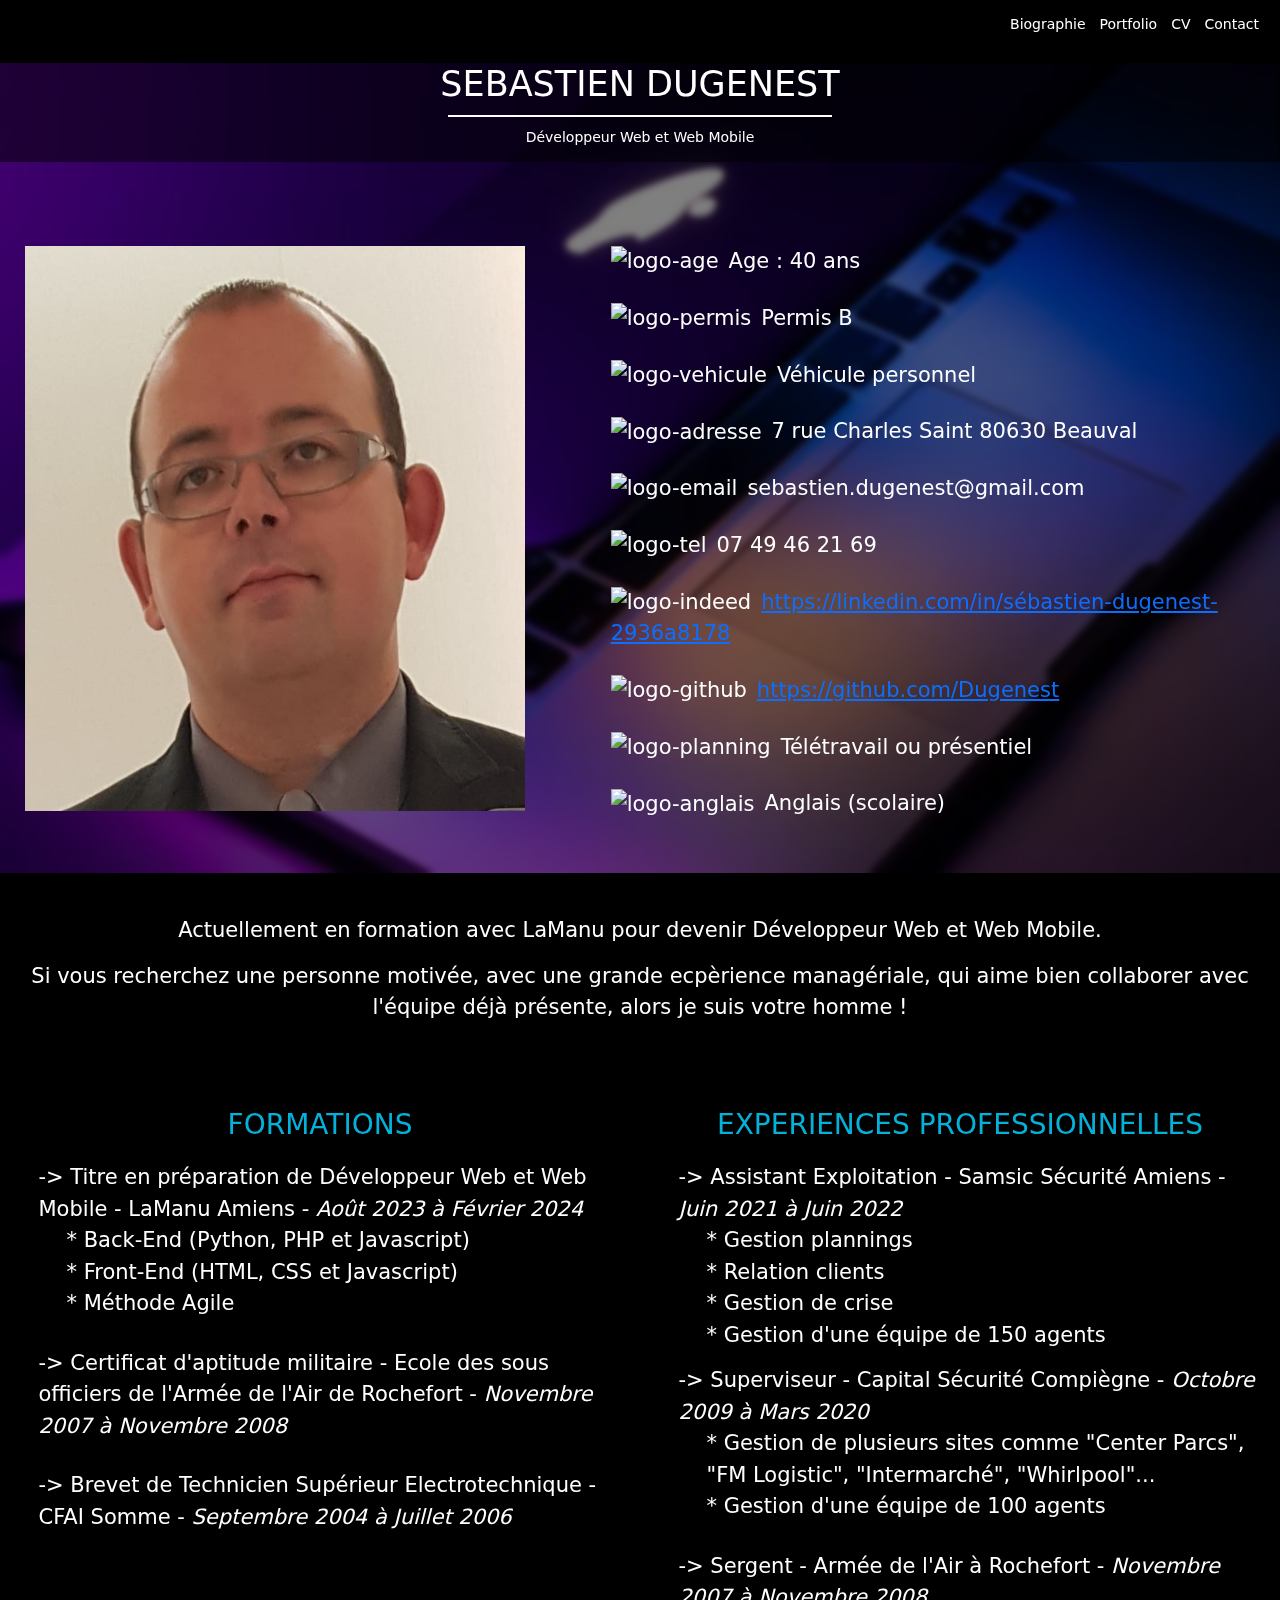
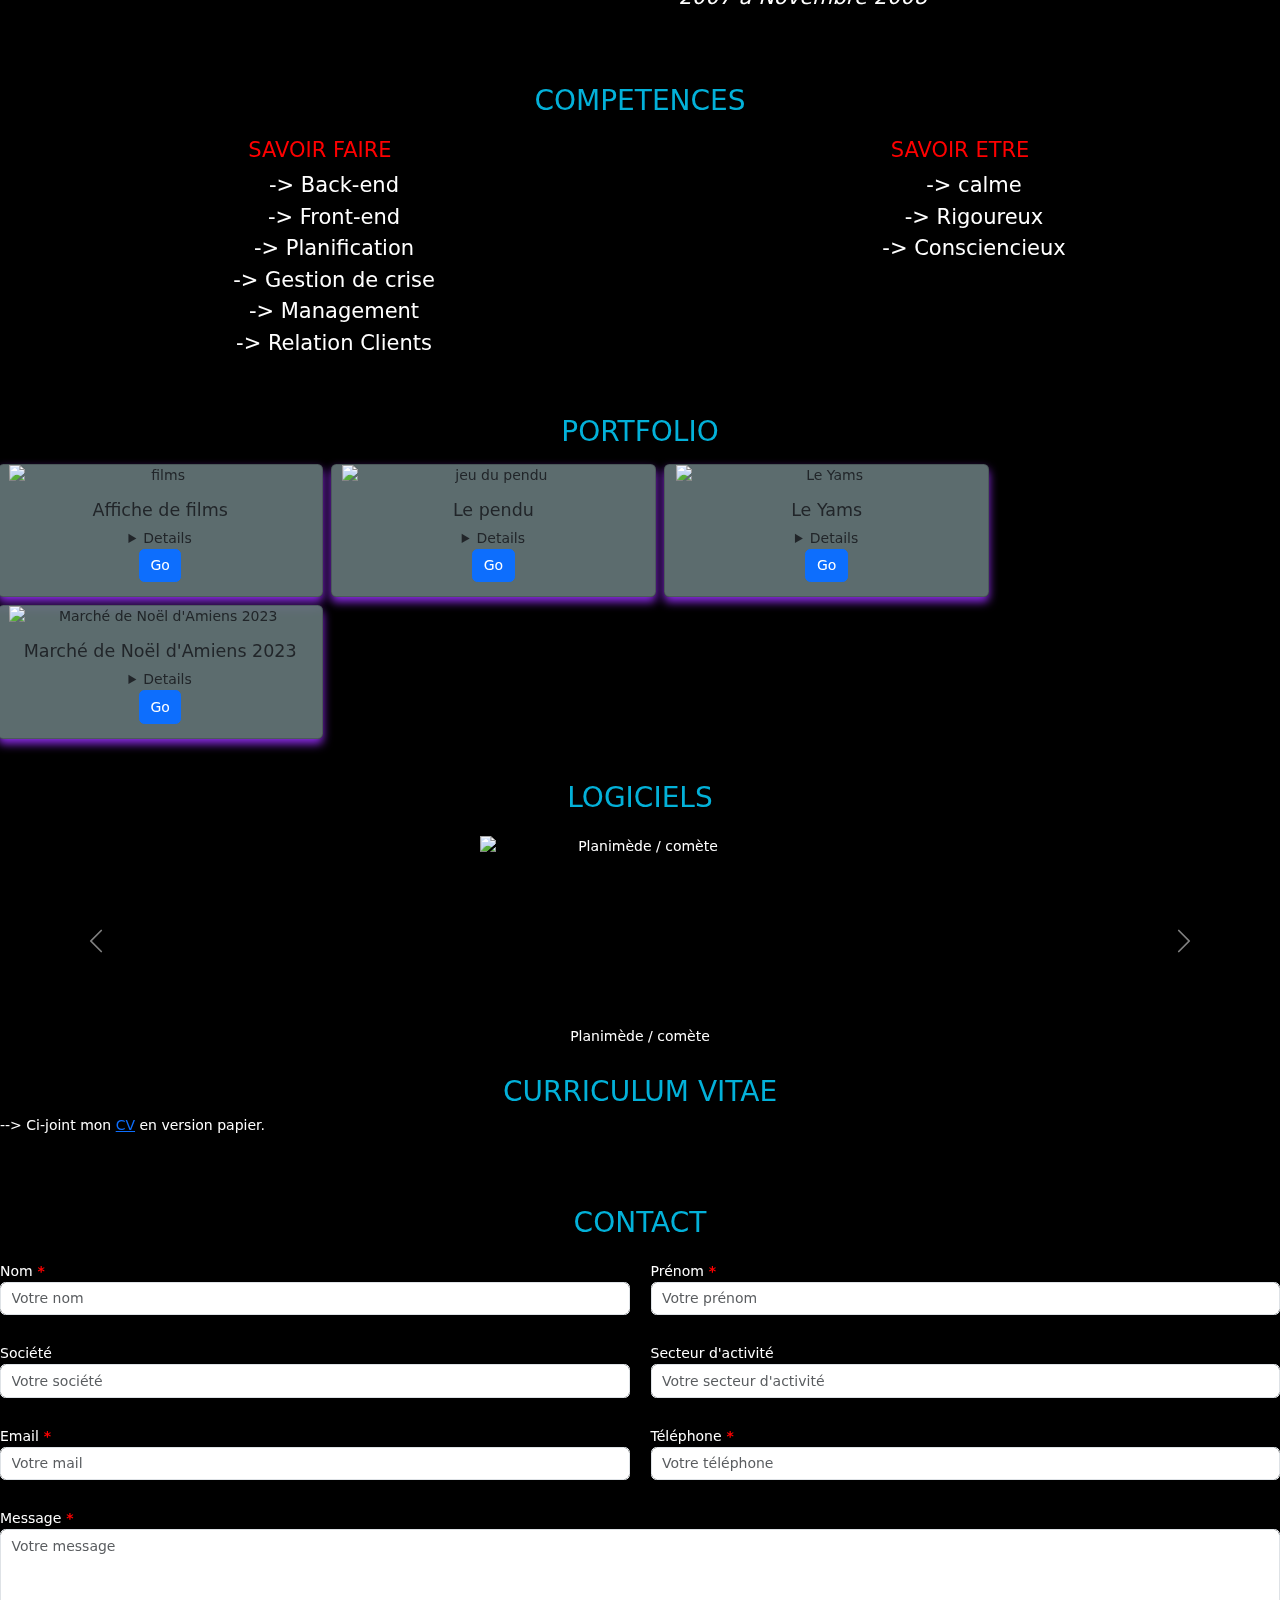
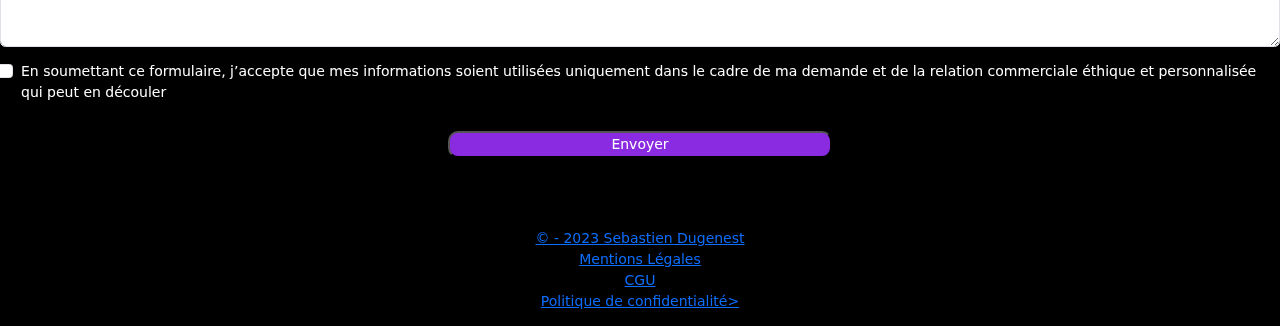
==== commit fda7b6b5: "ajout yams" ====
--- a/index.html
+++ b/index.html
@@ -188,6 +188,35 @@
                 <a href="https://dugenest.github.io/javascript/Le_pendu/public" target="_blank" class="btn btn-primary">Go</a>
             </div>
         </div>
+
+        <div class="col-md-3 card">
+            <img src="./public/assets/img/" class="image-fluid card-image" alt="Le Yams">
+            <div class="card-body">
+                <h5 id="card-title" class="card-title">Le Yams</h5>
+                <details>
+                    <p>.</p>
+                </details>
+                <a href="http://localhost:8888/le_marche_de_noel/" target="_blank" class="btn btn-primary">Go</a>
+            </div>
+        </div>
+
+        <div class="col-md-3 card">
+            <img src="./public/assets/img/Capture d’écran 2023-11-03 à 17.55.24.png" class="image-fluid card-image" alt="Marché de Noël d'Amiens 2023">
+            <div class="card-body">
+                <h5 id="card-title" class="card-title">Marché de Noël d'Amiens 2023</h5>
+                <details>
+                    <p>Site Wordpress: 
+                        L’association « des commerçants de votre ville » est ouverte sur l’architecture du contenu du
+                        site (et attend que vous soyez force de propositions), à condition d’y retrouver :
+                        -> Des contenus publiés en français et en anglais classés par catégorie,
+                        -> Une galerie photo fonctionnelle,
+                        -> Une page d’actualités, avec un exemple d’article original écrit de votre main,
+                        -> Un calendrier de la programmation,
+                        -> Un formulaire de contact fonctionnel, et un plan d’accès pour s’y rendre.</p>
+                </details>
+                <a href="http://localhost:8888/le_marche_de_noel/" target="_blank" class="btn btn-primary">Go</a>
+            </div>
+        </div>
     </section>
         <!-- Fin du portforlio -->
 
--- a/public/assets/css/style.css
+++ b/public/assets/css/style.css
@@ -65,7 +65,7 @@
 
 main .logo2 {
     width: 25%;
-    height: 150px;
+    height: 190px;
     margin: auto;
 }
 
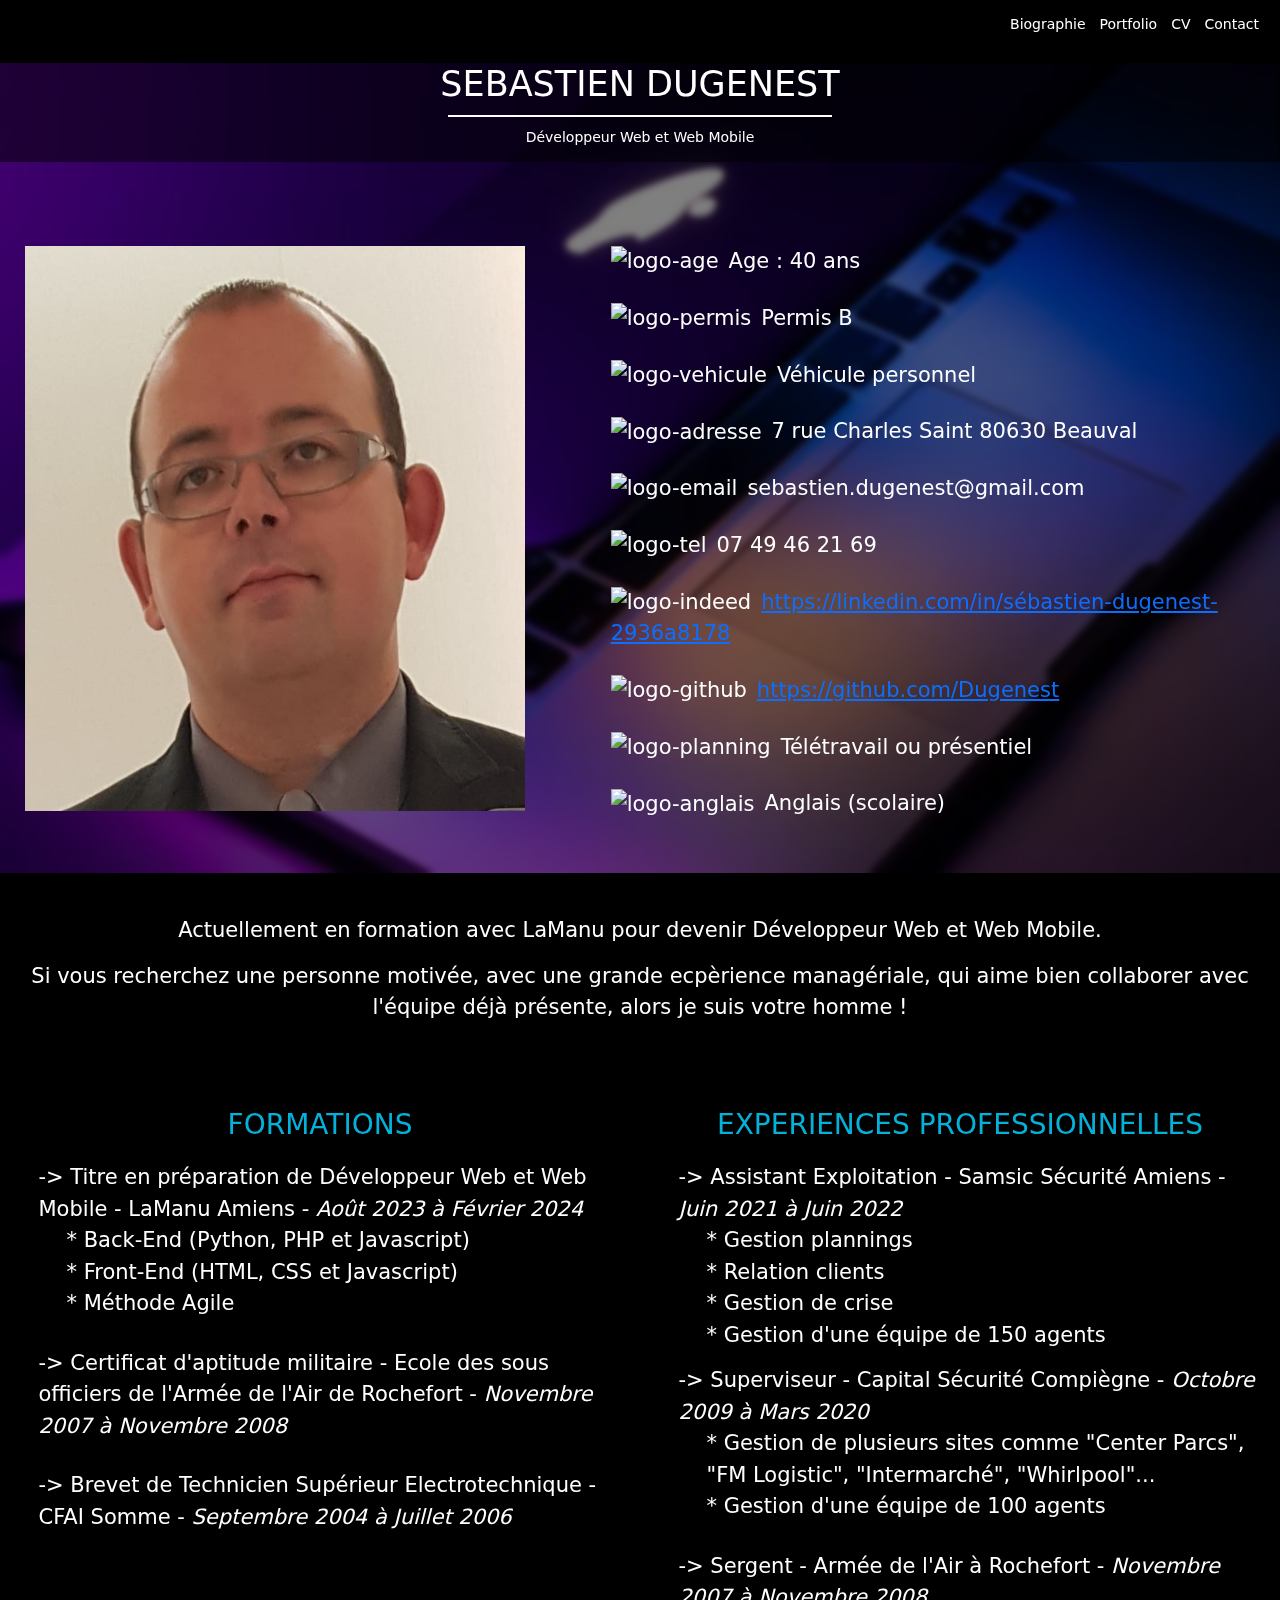
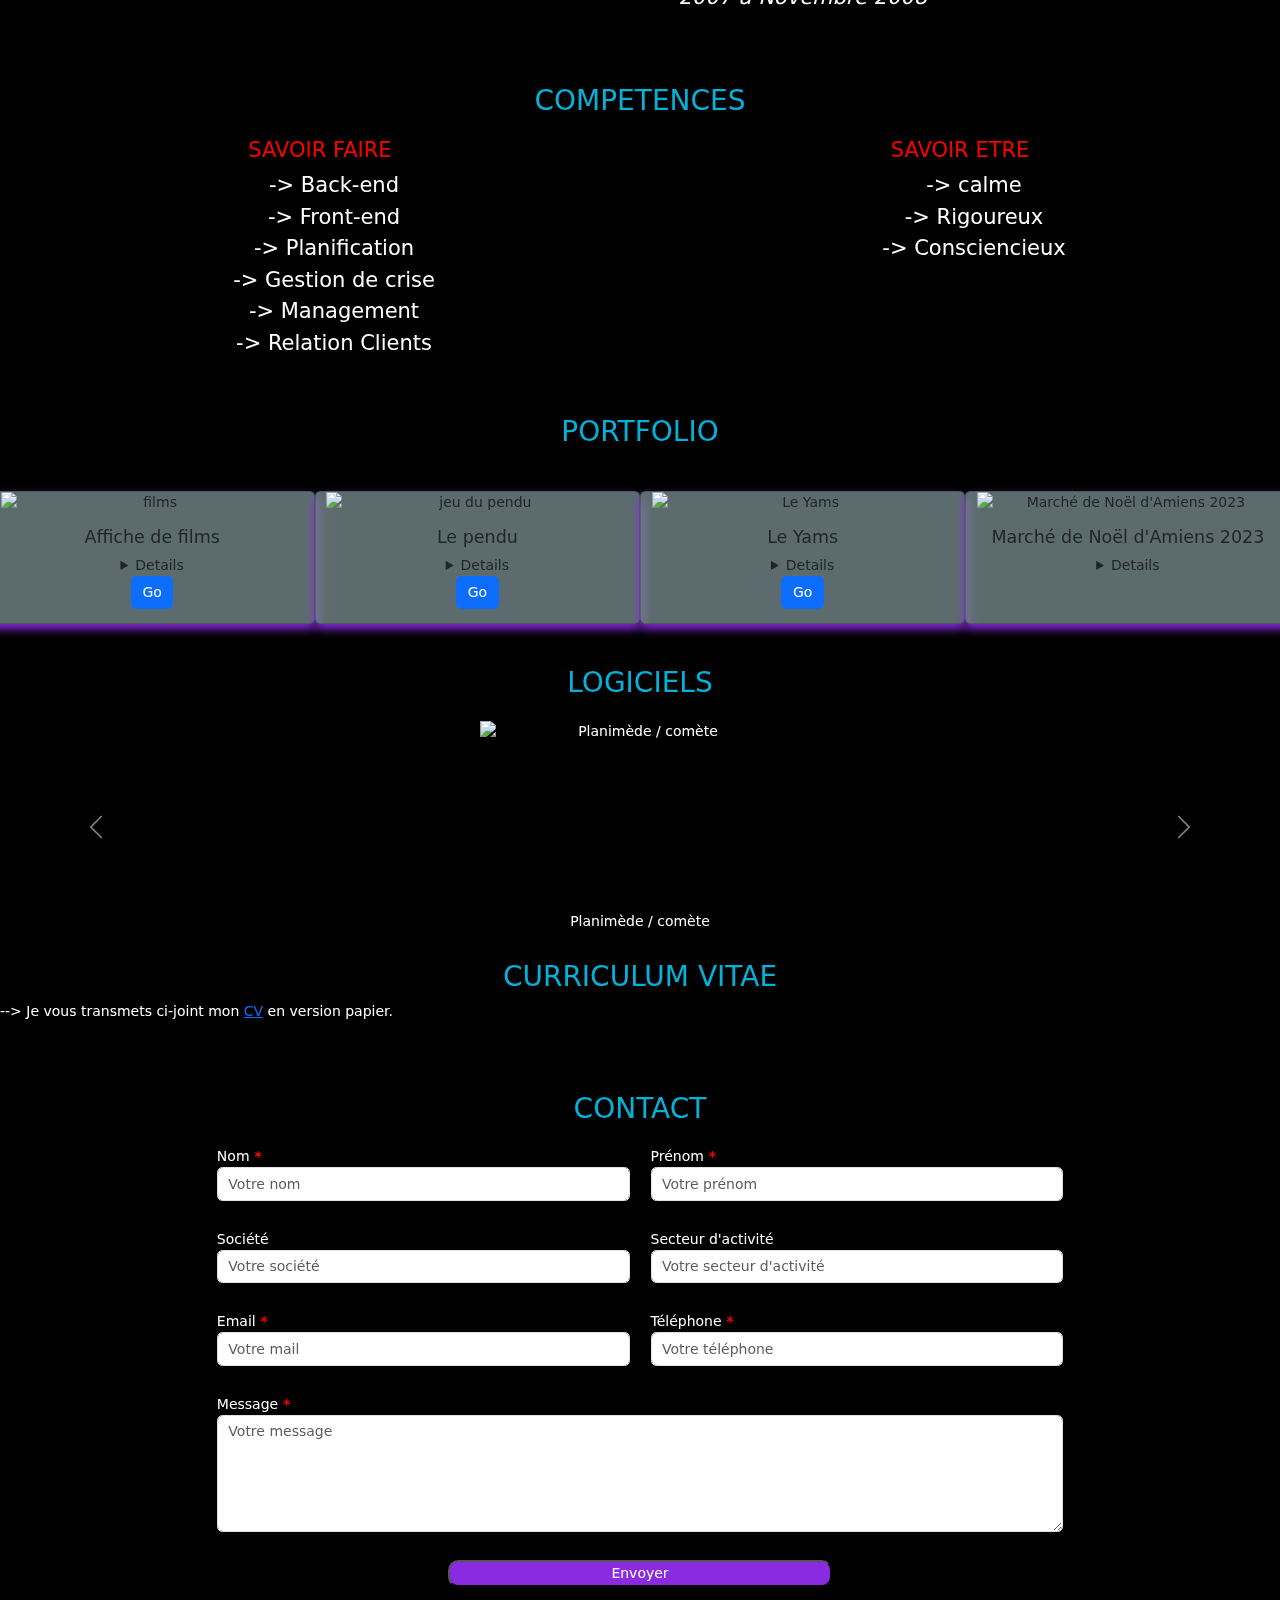
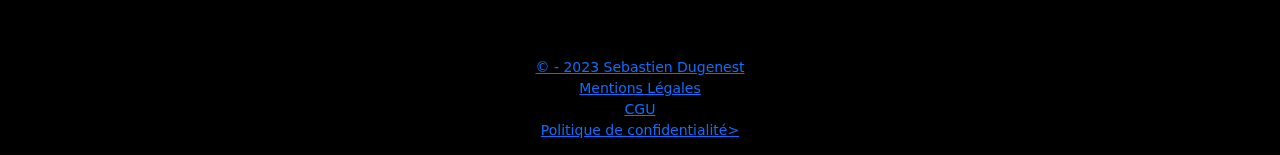
==== commit 3f5a9aba: "modif" ====
--- a/index.html
+++ b/index.html
@@ -164,7 +164,7 @@
         <!-- Début du portfolio -->
     <section class="portfolio row text-center py-3" id="portfolio">
         <h2>PORTFOLIO</h2>
-        <div class="col-md-3 card">
+        <div class="col-12 col-md-3 card">
             <img src="./public/assets/img/Capture d’écran 2023-10-18 à 19.21.23.png" class="image-fluid card-image" alt="films">
             <div class="card-body">
                 <h5 id="card-title" class="card-title">Affiche de films</h5>
@@ -172,11 +172,11 @@
                     <p>A partir du fichier de données movies.json, reproduire la maquette TheManuMovieDataBase.png.
                         Dans ce projet vous découvrirez la méthode fetch().</p>
                 </details>
-                <a href="https://dugenest.github.io/javascript/tmmdb/public" target="_blank" class="btn btn-primary">Go</a>
+                <a href="https://dugenest.github.io/javascript/tmmdb" target="_blank" class="btn btn-primary">Go</a>
             </div>
         </div>
         
-        <div class="col-md-3 card">
+        <div class="col-12 col-md-3 card">
             <img src="./public/assets/img/Capture d’écran 2023-10-18 à 19.11.15.png" class="image-fluid card-image" alt="jeu du pendu">
             <div class="card-body">
                 <h5 id="card-title" class="card-title">Le pendu</h5>
@@ -185,22 +185,24 @@
                         Vous serez libre sur le nombre de coups maximum autorisés pour deviner un mot.
                         Pour ce TP, laissez libre cours à votre imagination en proposant une version originale! Ajoutez autant de fonctionnalités que vous souhaitez (sons, animations …).</p>
                 </details>
-                <a href="https://dugenest.github.io/javascript/Le_pendu/public" target="_blank" class="btn btn-primary">Go</a>
-            </div>
-        </div>
-
-        <div class="col-md-3 card">
-            <img src="./public/assets/img/" class="image-fluid card-image" alt="Le Yams">
+                <a href="https://dugenest.github.io/javascript/Le_pendu" target="_blank" class="btn btn-primary">Go</a>
+            </div>
+        </div>
+
+        <div class="col-12 col-md-3 card">
+            <img src="./public/assets/img/Sans titre.png" class="image-fluid card-image" alt="Le Yams">
             <div class="card-body">
                 <h5 id="card-title" class="card-title">Le Yams</h5>
                 <details>
-                    <p>.</p>
+                    <p>Vous allez créer une version Javascript du célèbre jeu “Le Yams”, appelé aussi le yahtzee.
+                        Vous serez libre sur l’interface mais vous penserez à la meilleure expérience utilisateur possible.
+                        Bonus : Vous pourrez ajouter une gestion de points et/ou de manches,.</p>
                 </details>
-                <a href="http://localhost:8888/le_marche_de_noel/" target="_blank" class="btn btn-primary">Go</a>
-            </div>
-        </div>
-
-        <div class="col-md-3 card">
+                <a href="https://dugenest.github.io/javascript/yams" target="_blank" class="btn btn-primary">Go</a>
+            </div>
+        </div>
+
+        <div class="col-12 col-md-3 card">
             <img src="./public/assets/img/Capture d’écran 2023-11-03 à 17.55.24.png" class="image-fluid card-image" alt="Marché de Noël d'Amiens 2023">
             <div class="card-body">
                 <h5 id="card-title" class="card-title">Marché de Noël d'Amiens 2023</h5>
@@ -214,7 +216,7 @@
                         -> Un calendrier de la programmation,
                         -> Un formulaire de contact fonctionnel, et un plan d’accès pour s’y rendre.</p>
                 </details>
-                <a href="http://localhost:8888/le_marche_de_noel/" target="_blank" class="btn btn-primary">Go</a>
+                <!-- <a href="" target="_blank" class="btn btn-primary">Go</a> -->
             </div>
         </div>
     </section>
@@ -263,7 +265,7 @@
         <section class="cv-numerique py-3" id="cv">
             <div class="row">
                 <h2>CURRICULUM VITAE</h2>
-                    <p>-->   Ci-joint mon <a href="./cv.html" target="_blank" class="cv">CV</a> en version papier.</p>
+                    <p>-->   Je vous transmets ci-joint mon <a href="./cv.html" target="_blank" class="cv">CV</a> en version papier.</p>
             </div>
         </section>
         <!-- Fin du cv -->
@@ -273,44 +275,46 @@
             <!-- Début du formulaire -->
             <form class="contact py-5 py-md-5" id="contact">
                     <h2>CONTACT</h2>
-                <div class="row py-3 py-md-3">    
-                    <div class="col col-md-6"> 
+                <div class="row py-3 py-md-3 justify-content-center">    
+                    <div class="col col-md-4"> 
                         <label for="form-control">Nom<strong class="red"> *</strong></label>
                         <input type="text" class="form-control" placeholder="Votre nom" aria-label="Last name">
                     </div>
-                    <div class="col col-md-6">
+                    <div class="col col-md-4">
                         <label for="form-control">Prénom<strong class="red"> *</strong></label>
                         <input type="text" class="form-control" placeholder="Votre prénom" aria-label="First name">
                     </div>
                 </div>
-                <div class="row py-3 py-md-3">    
-                    <div class="col col-md-6"> 
+                <div class="row py-3 py-md-3 justify-content-center">    
+                    <div class="col col-md-4"> 
                         <label for="form-control">Société</label>
                         <input type="text" class="form-control" placeholder="Votre société" aria-label="company">
                     </div>
-                    <div class="col col-md-6">
+                    <div class="col col-md-4">
                         <label for="form-control">Secteur d'activité</label>
                         <input type="text" class="form-control" placeholder="Votre secteur d'activité" aria-label="activity area">
                     </div>
                 </div>
-                <div class="row py-3 py-md-3">     
-                    <div class="col col-md-6">
+                <div class="row py-3 py-md-3 justify-content-center">     
+                    <div class="col col-md-4">
                         <label for="form-control">Email<strong class="red"> *</strong></label>
                         <input type="email" class="form-control" placeholder="Votre mail" aria-label="email">
                     </div>
-                    <div class="col col-md-6">
+                    <div class="col col-md-4">
                         <label for="form-control">Téléphone<strong class="red"> *</strong></label>
                         <input type="tel" class="form-control" placeholder="Votre téléphone" aria-label="number">
                     </div>
                 </div>
-                <div class="row py-3 py-md-3">
-                    <div class="col">
+                <div class="row py-3 py-md-3 justify-content-center">
+                    <div class="col col-md-8">
                         <label for="form-control">Message<strong class="red"> *</strong></label>
                         <textarea class="form-control" rows="5" placeholder="Votre message"></textarea>
                     </div>
                 </div>
-                <div class="row form-check">
-                    <input class="form-check-input" type="checkbox"><p>En soumettant ce formulaire, j’accepte que mes informations soient utilisées uniquement dans le cadre de ma demande et de la relation commerciale éthique et personnalisée qui peut en découler</p>
+                <div class="row justify-content-center">
+                    <div class="col col-md-8">
+                        <!-- <input class="form-check-input" type="checkbox"><p>En soumettant ce formulaire, j’accepte que mes informations soient utilisées uniquement dans le cadre de ma demande et de la relation commerciale éthique et personnalisée qui peut en découler</p> -->
+                    </div>
                 </div>
                 <div class="row py-3 py-md-3 justify-content-center">
                     <input class="btn-form" type="submit" value="Envoyer">
--- a/public/assets/css/style.css
+++ b/public/assets/css/style.css
@@ -84,8 +84,8 @@
 }
 
 .card {
-    margin-top: 8px;
-    margin-left: 8px;
+    margin-top: 35px;
+    /* margin-left: 120px; */
     background-color: #b8d7db80;
     backdrop-filter: blur(4px);
     box-shadow: 0px 5px 10px blueviolet;
